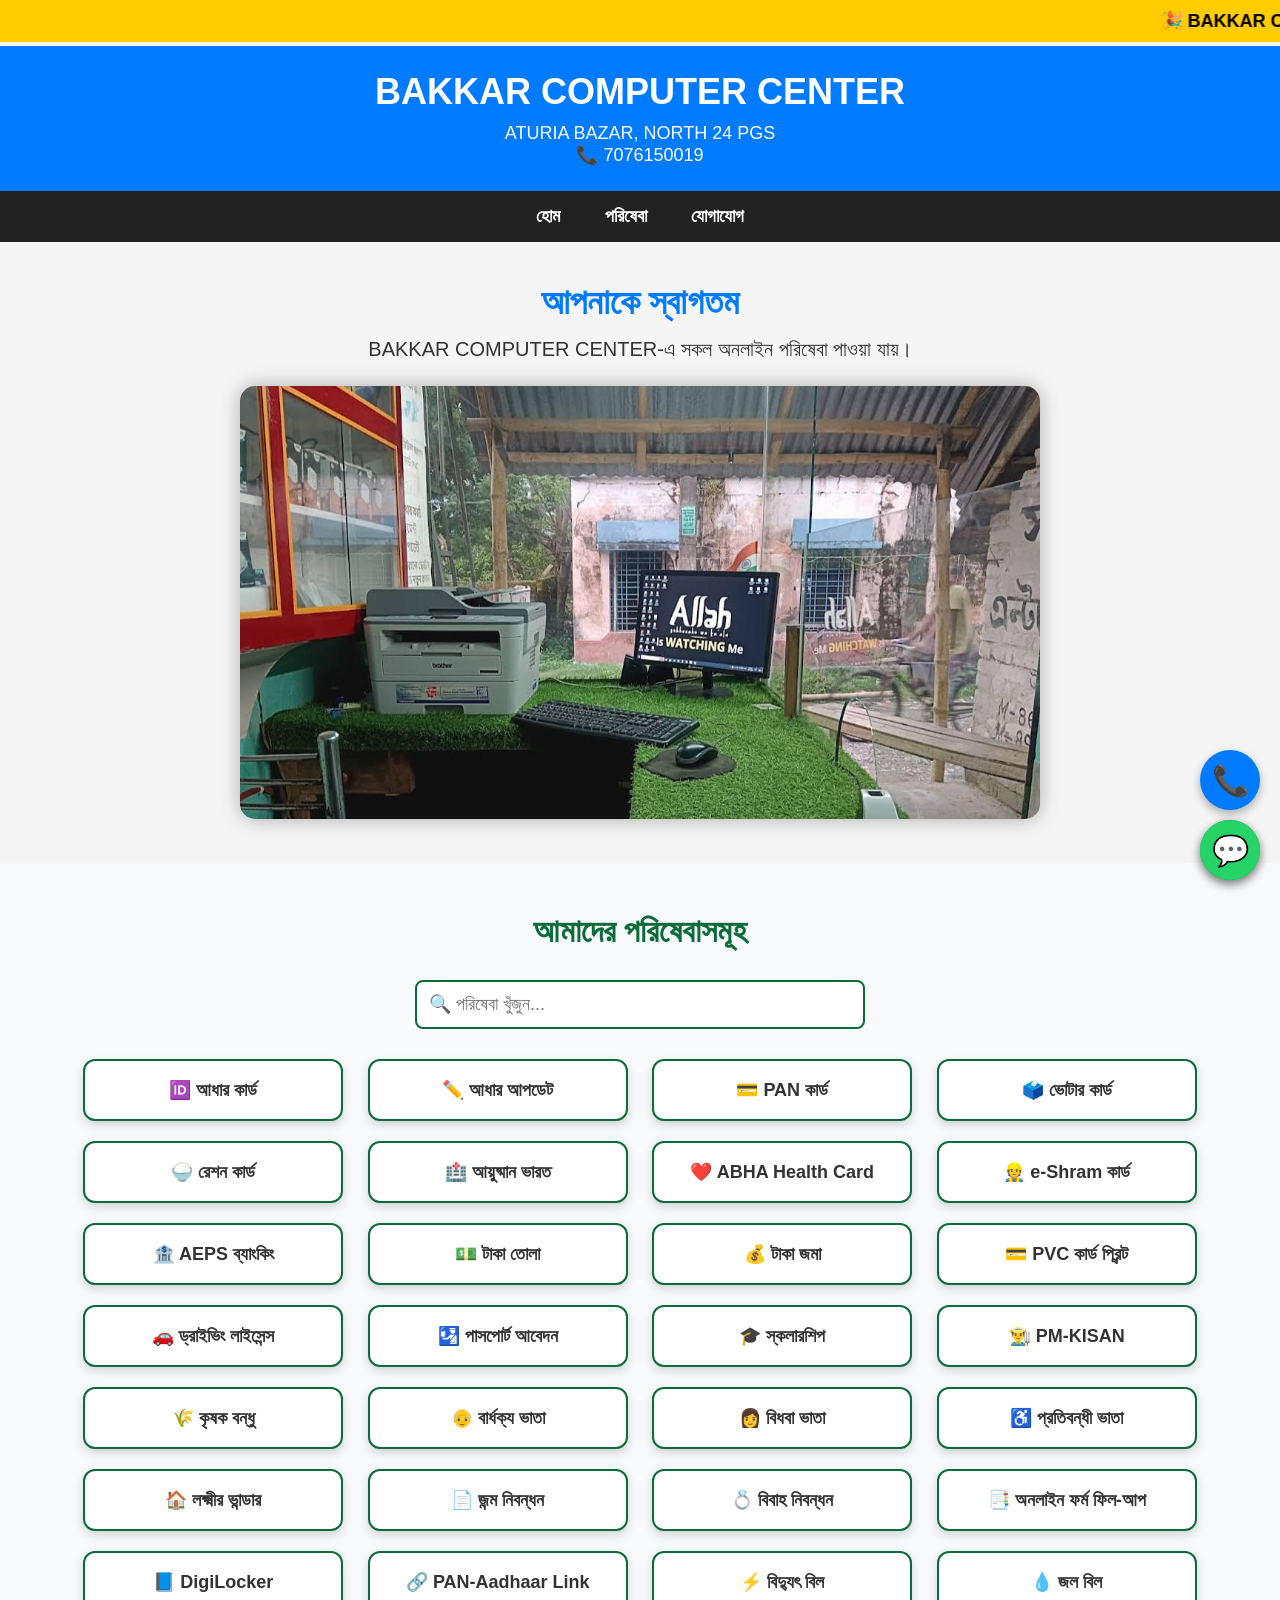
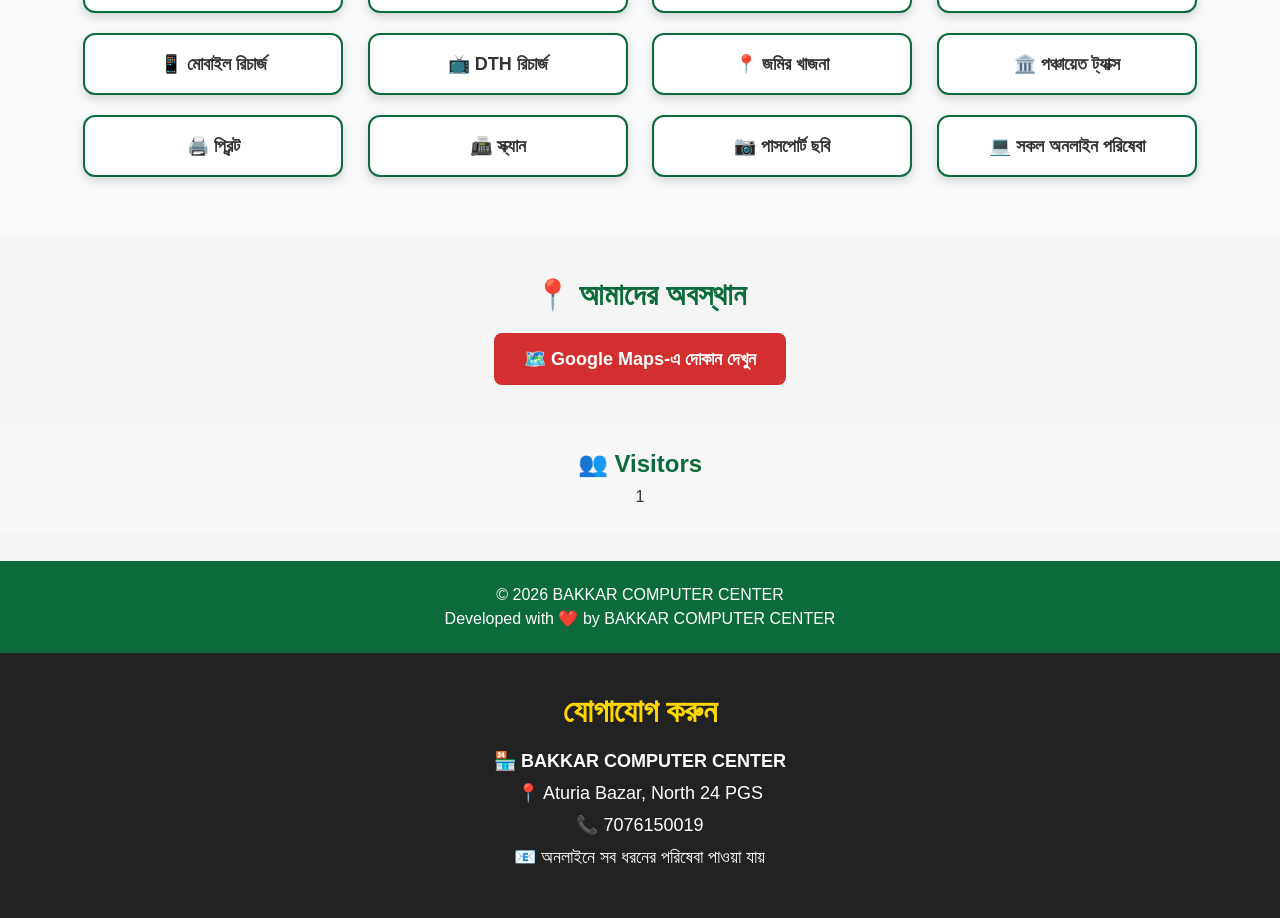
==== index.html @ ac57da2a "Update index.html" ====
<!DOCTYPE html>
<html lang="bn">
<head>
<meta charset="UTF-8">
<meta name="viewport" content="width=device-width, initial-scale=1.0">
<title>BAKKAR COMPUTER CENTER</title>
<link rel="stylesheet" href="style.css">
</head>

<body>
<marquee class="welcome">
🎉 BAKKAR COMPUTER CENTER-এ আপনাকে স্বাগতম | আধার | PAN | ভোটার | রেশন | আয়ুষ্মান | AEPS ব্যাংকিং | সব ধরনের অনলাইন পরিষেবা এখানে পাওয়া যায়
</marquee>
<header>
<h1>BAKKAR COMPUTER CENTER</h1>
<p>ATURIA BAZAR, NORTH 24 PGS</p>
<p>📞 7076150019</p>
</header>

<nav>
<a href="#">হোম</a>
<a href="#">পরিষেবা</a>
<a href="#">যোগাযোগ</a>
</nav>

<section class="hero">
<h2>আপনাকে স্বাগতম</h2>
<p>BAKKAR COMPUTER CENTER-এ সকল অনলাইন পরিষেবা পাওয়া যায়।</p>

<img src="shop.jpg.jpeg" alt="Shop">
</section>
<section class="services">
<h2>আমাদের পরিষেবাসমূহ</h2>
<input type="text" id="searchInput" placeholder="🔍 পরিষেবা খুঁজুন..." onkeyup="searchService()">
<div class="service-card">🆔 আধার কার্ড</div>
<div class="service-card">✏️ আধার আপডেট</div>
<div class="service-card">💳 PAN কার্ড</div>
<div class="service-card">🗳️ ভোটার কার্ড</div>
<div class="service-card">🍚 রেশন কার্ড</div>
<div class="service-card">🏥 আয়ুষ্মান ভারত</div>
<div class="service-card">❤️ ABHA Health Card</div>
<div class="service-card">👷 e-Shram কার্ড</div>
<div class="service-card">🏦 AEPS ব্যাংকিং</div>
<div class="service-card">💵 টাকা তোলা</div>
<div class="service-card">💰 টাকা জমা</div>
<div class="service-card">💳 PVC কার্ড প্রিন্ট</div>
<div class="service-card">🚗 ড্রাইভিং লাইসেন্স</div>
<div class="service-card">🛂 পাসপোর্ট আবেদন</div>
<div class="service-card">🎓 স্কলারশিপ</div>
<div class="service-card">👨‍🌾 PM-KISAN</div>
<div class="service-card">🌾 কৃষক বন্ধু</div>
<div class="service-card">👴 বার্ধক্য ভাতা</div>
<div class="service-card">👩 বিধবা ভাতা</div>
<div class="service-card">♿ প্রতিবন্ধী ভাতা</div>
<div class="service-card">🏠 লক্ষ্মীর ভান্ডার</div>
<div class="service-card">📄 জন্ম নিবন্ধন</div>
<div class="service-card">💍 বিবাহ নিবন্ধন</div>
<div class="service-card">📑 অনলাইন ফর্ম ফিল-আপ</div>
<div class="service-card">📘 DigiLocker</div>
<div class="service-card">🔗 PAN-Aadhaar Link</div>
<div class="service-card">⚡ বিদ্যুৎ বিল</div>
<div class="service-card">💧 জল বিল</div>
<div class="service-card">📱 মোবাইল রিচার্জ</div>
<div class="service-card">📺 DTH রিচার্জ</div>
<div class="service-card">📍 জমির খাজনা</div>
<div class="service-card">🏛️ পঞ্চায়েত ট্যাক্স</div>
<div class="service-card">🖨️ প্রিন্ট</div>
<div class="service-card">📠 স্ক্যান</div>
<div class="service-card">📷 পাসপোর্ট ছবি</div>
<div class="service-card">💻 সকল অনলাইন পরিষেবা</div>
</section>
  <a href="https://wa.me/917076150019"
class="whatsapp-btn"
target="_blank">
💬
</a>
  <a href="https://wa.me/917076150019"
class="whatsapp-btn"
target="_blank">
💬
    <a href="tel:+917076150019" class="call-btn">
📞
</a>
</a>
  <section class="map-section">
  <h2>📍 আমাদের অবস্থান</h2>

  <a href="https://maps.app.goo.gl/MVkeFo42bdwLa6j6A"
     target="_blank"
     class="map-btn">
     🗺️ Google Maps-এ দোকান দেখুন
  </a>
</section>
  <section class="counter">
    <h2>👥 Visitors</h2>
    <p id="visitCount">Loading...</p>
</section>
  <footer>
    <p>© 2026 BAKKAR COMPUTER CENTER</p>
    <p>Developed with ❤️ by BAKKAR COMPUTER CENTER</p>
</footer>
  <script>
let count = localStorage.getItem("visitCount");
count = count ? parseInt(count) + 1 : 1;
localStorage.setItem("visitCount", count);
document.getElementById("visitCount").innerText = count;
</script>
 <script>
function searchService() {
  let input = document.getElementById("searchInput").value.toLowerCase();
  let cards = document.getElementsByClassName("service-card");

  for (let i = 0; i < cards.length; i++) {
    let text = cards[i].innerText.toLowerCase();
    cards[i].style.display = text.includes(input) ? "block" : "none";
  }
}
</script>
  <button onclick="topFunction()" id="topBtn" title="Go to top">⬆️</button>

<script>
let topButton = document.getElementById("topBtn");

window.onscroll = function () {
  if (document.body.scrollTop > 200 || document.documentElement.scrollTop > 200) {
    topButton.style.display = "block";
  } else {
    topButton.style.display = "none";
  }
};

function topFunction() {
  window.scrollTo({
    top: 0,
    behavior: "smooth"
  });
}
</script>
</body>
  <section class="contact">
    <h2>যোগাযোগ করুন</h2>
    <p><strong>🏪 BAKKAR COMPUTER CENTER</strong></p>
    <p>📍 Aturia Bazar, North 24 PGS</p>
    <p>📞 7076150019</p>
    <p>📧 অনলাইনে সব ধরনের পরিষেবা পাওয়া যায়</p>
</section>
</html>
---- style.css ----
*{
margin:0;
padding:0;
box-sizing:border-box;
font-family:Arial,sans-serif;
}

body{
background:#f5f5f5;
color:#333;
}

header{
background:#007bff;
color:white;
text-align:center;
padding:25px;
}

header h1{
font-size:36px;
margin-bottom:10px;
}

header p{
font-size:18px;
}

nav{
background:#222;
text-align:center;
padding:15px;
}

nav a{
color:white;
text-decoration:none;
margin:0 20px;
font-size:18px;
font-weight:bold;
}

nav a:hover{
color:yellow;
}

.hero{
text-align:center;
padding:40px;
}

.hero h2{
font-size:35px;
color:#007bff;
margin-bottom:15px;
}

.hero p{
font-size:20px;
margin-bottom:25px;
}

.hero img{
width:90%;
max-width:800px;
border-radius:15px;
box-shadow:0 0 20px rgba(0,0,0,.3);
}
.services{
padding:50px 20px;
background:#f8f9fa;
text-align:center;
}

.services h2{
font-size:32px;
color:#0b6b3a;
margin-bottom:30px;
}

.service-card{
display:inline-block;
width:260px;
margin:10px;
padding:20px;
background:white;
border-radius:12px;
box-shadow:0 4px 10px rgba(0,0,0,0.15);
font-size:20px;
font-weight:bold;
transition:0.3s;
cursor:pointer;
}

.service-card:hover{
background:#0b6b3a;
color:white;
transform:translateY(-5px);
}
.whatsapp-btn{
position:fixed;
bottom:20px;
right:20px;
width:60px;
height:60px;
background:#25D366;
color:white;
border-radius:50%;
display:flex;
align-items:center;
justify-content:center;
font-size:30px;
text-decoration:none;
box-shadow:0 4px 10px rgba(0,0,0,.3);
z-index:999;
}
.call-btn{
position:fixed;
bottom:90px;
right:20px;
width:60px;
height:60px;
background:#007bff;
color:white;
border-radius:50%;
display:flex;
align-items:center;
justify-content:center;
font-size:30px;
text-decoration:none;
box-shadow:0 4px 10px rgba(0,0,0,.3);
z-index:999;
}

.call-btn:hover{
transform:scale(1.1);
}
.map-section{
text-align:center;
padding:40px 20px;
background:#f5f5f5;
}

.map-section h2{
margin-bottom:20px;
font-size:30px;
color:#0b6b3a;
}

.map-btn{
display:inline-block;
padding:15px 30px;
background:#d32f2f;
color:#fff;
text-decoration:none;
border-radius:8px;
font-size:18px;
font-weight:bold;
}

.map-btn:hover{
background:#b71c1c;
}
.contact{
background:#222;
color:#fff;
text-align:center;
padding:40px 20px;
}

.contact h2{
font-size:32px;
margin-bottom:20px;
color:#FFD700;
}

.contact p{
font-size:18px;
margin:10px 0;
}
footer{
background:#0b6b3a;
color:white;
text-align:center;
padding:20px;
margin-top:30px;
}

footer p{
margin:5px 0;
font-size:16px;
}
.welcome{
background:#ffcc00;
color:#000;
padding:10px;
font-size:18px;
font-weight:bold;
}
.counter{
text-align:center;
padding:25px;
background:#f8f8f8;
}
#services{
padding:40px 20px;
}

#services{
display:grid;
grid-template-columns:repeat(auto-fit,minmax(220px,1fr));
gap:15px;
}

.service-card{
background:#ffffff;
padding:18px;
border-radius:12px;
text-align:center;
font-size:18px;
font-weight:bold;
border:2px solid #0b6b3a;
transition:0.3s;
cursor:pointer;
}

.service-card:hover{
background:#0b6b3a;
color:#ffffff;
transform:translateY(-5px);
box-shadow:0 8px 15px rgba(0,0,0,.2);
}
.counter h2{
color:#0b6b3a;
margin-bottom:10px;
}
#searchInput{
width:100%;
max-width:450px;
padding:12px;
margin:20px auto;
display:block;
border:2px solid #0b6b3a;
border-radius:8px;
font-size:18px;
}
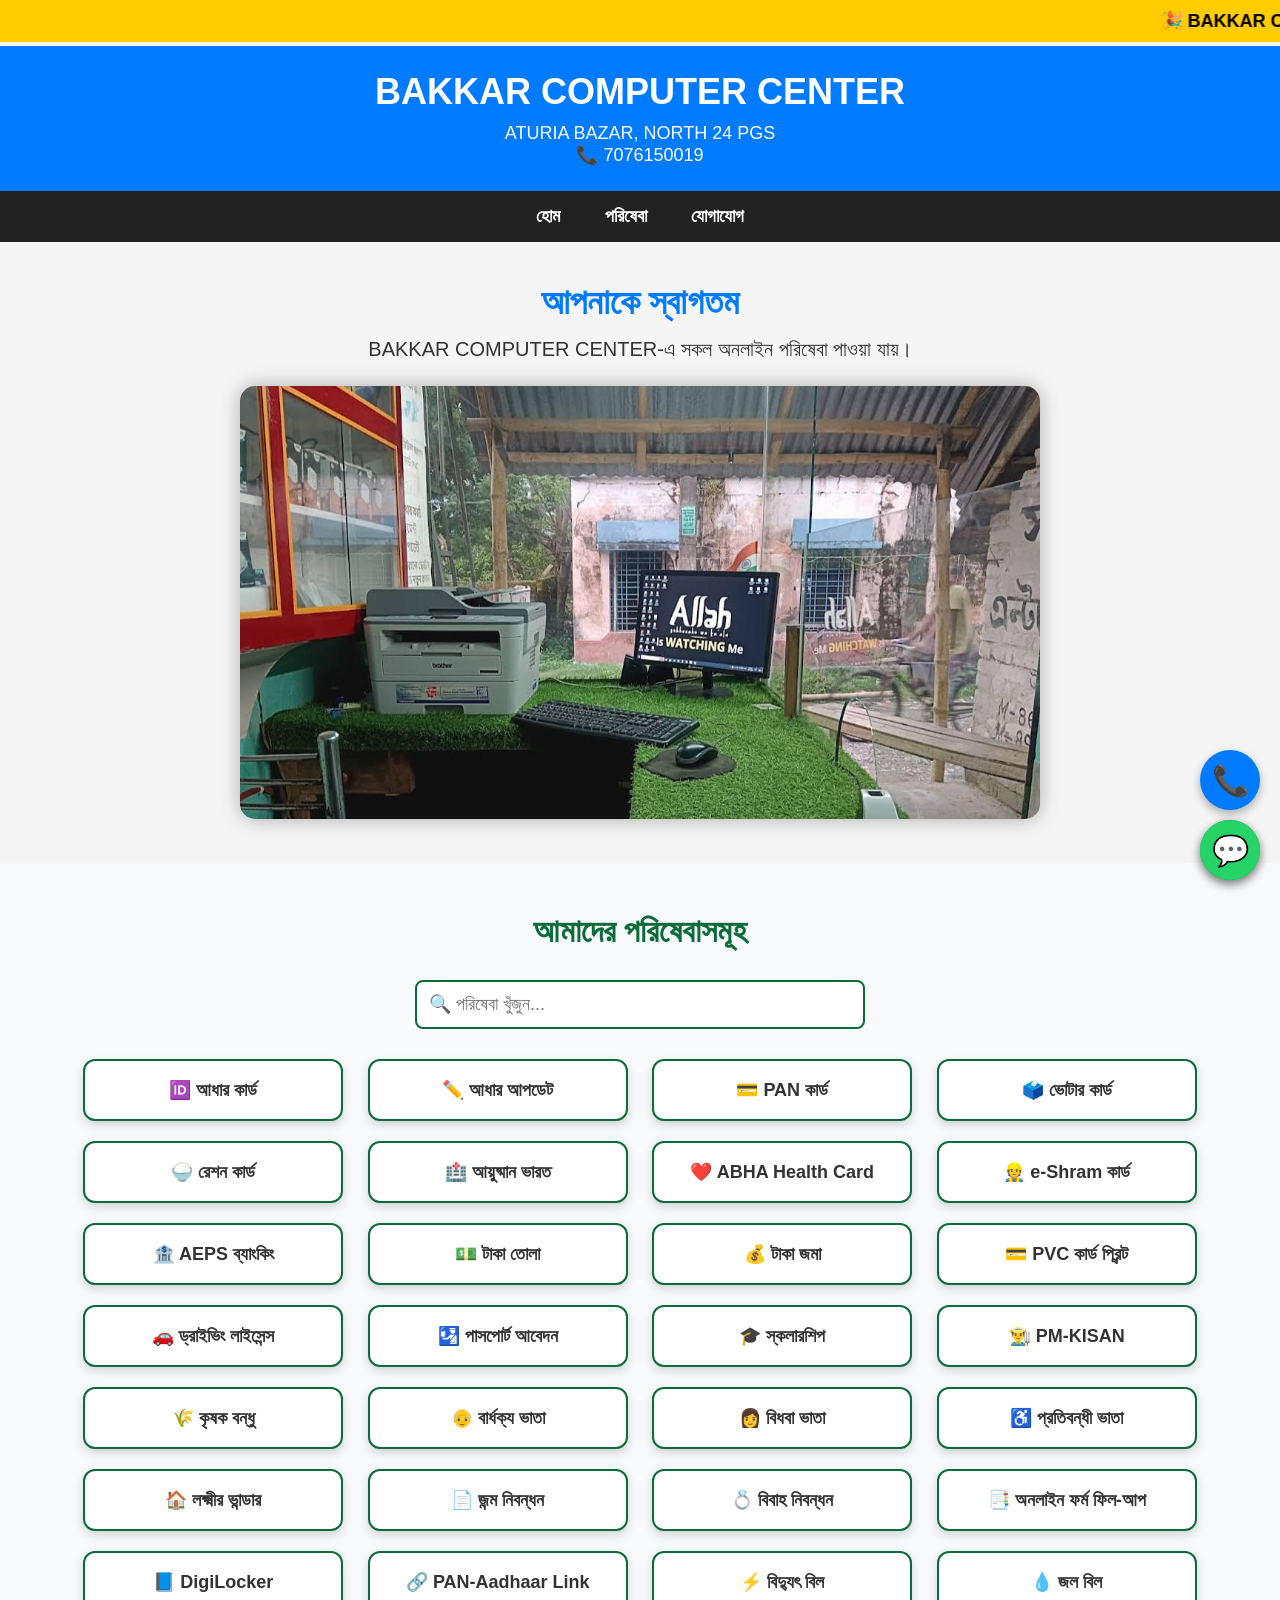
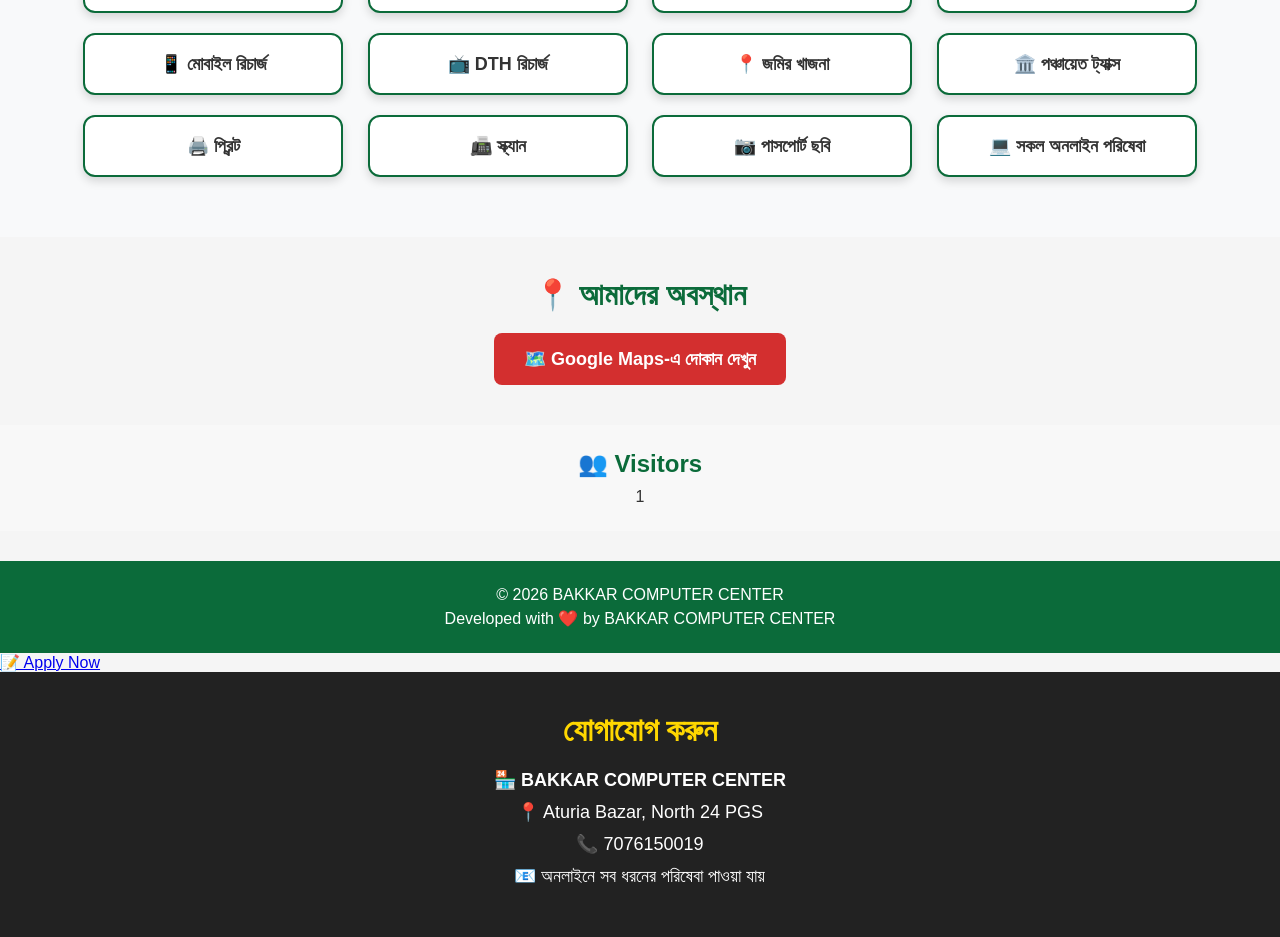
==== commit c20fb0de: "Update index.html" ====
--- a/index.html
+++ b/index.html
@@ -136,6 +136,11 @@
   });
 }
 </script>
+  <a href="https://wa.me/917076150019?text=নমস্কার,%20আমি%20BAKKAR%20COMPUTER%20CENTER%20এর%20একটি%20পরিষেবা%20নিতে%20চাই।"
+class="apply-btn"
+target="_blank">
+📝 Apply Now
+</a>
 </body>
   <section class="contact">
     <h2>যোগাযোগ করুন</h2>
--- a/style.css
+++ b/style.css
@@ -244,3 +244,22 @@
 border-radius:8px;
 font-size:18px;
 }
+#topBtn{
+display:none;
+position:fixed;
+bottom:20px;
+left:20px;
+z-index:999;
+background:#0b6b3a;
+color:#fff;
+border:none;
+padding:15px;
+border-radius:50%;
+font-size:20px;
+cursor:pointer;
+box-shadow:0 4px 10px rgba(0,0,0,.3);
+}
+
+#topBtn:hover{
+background:#084d2b;
+}
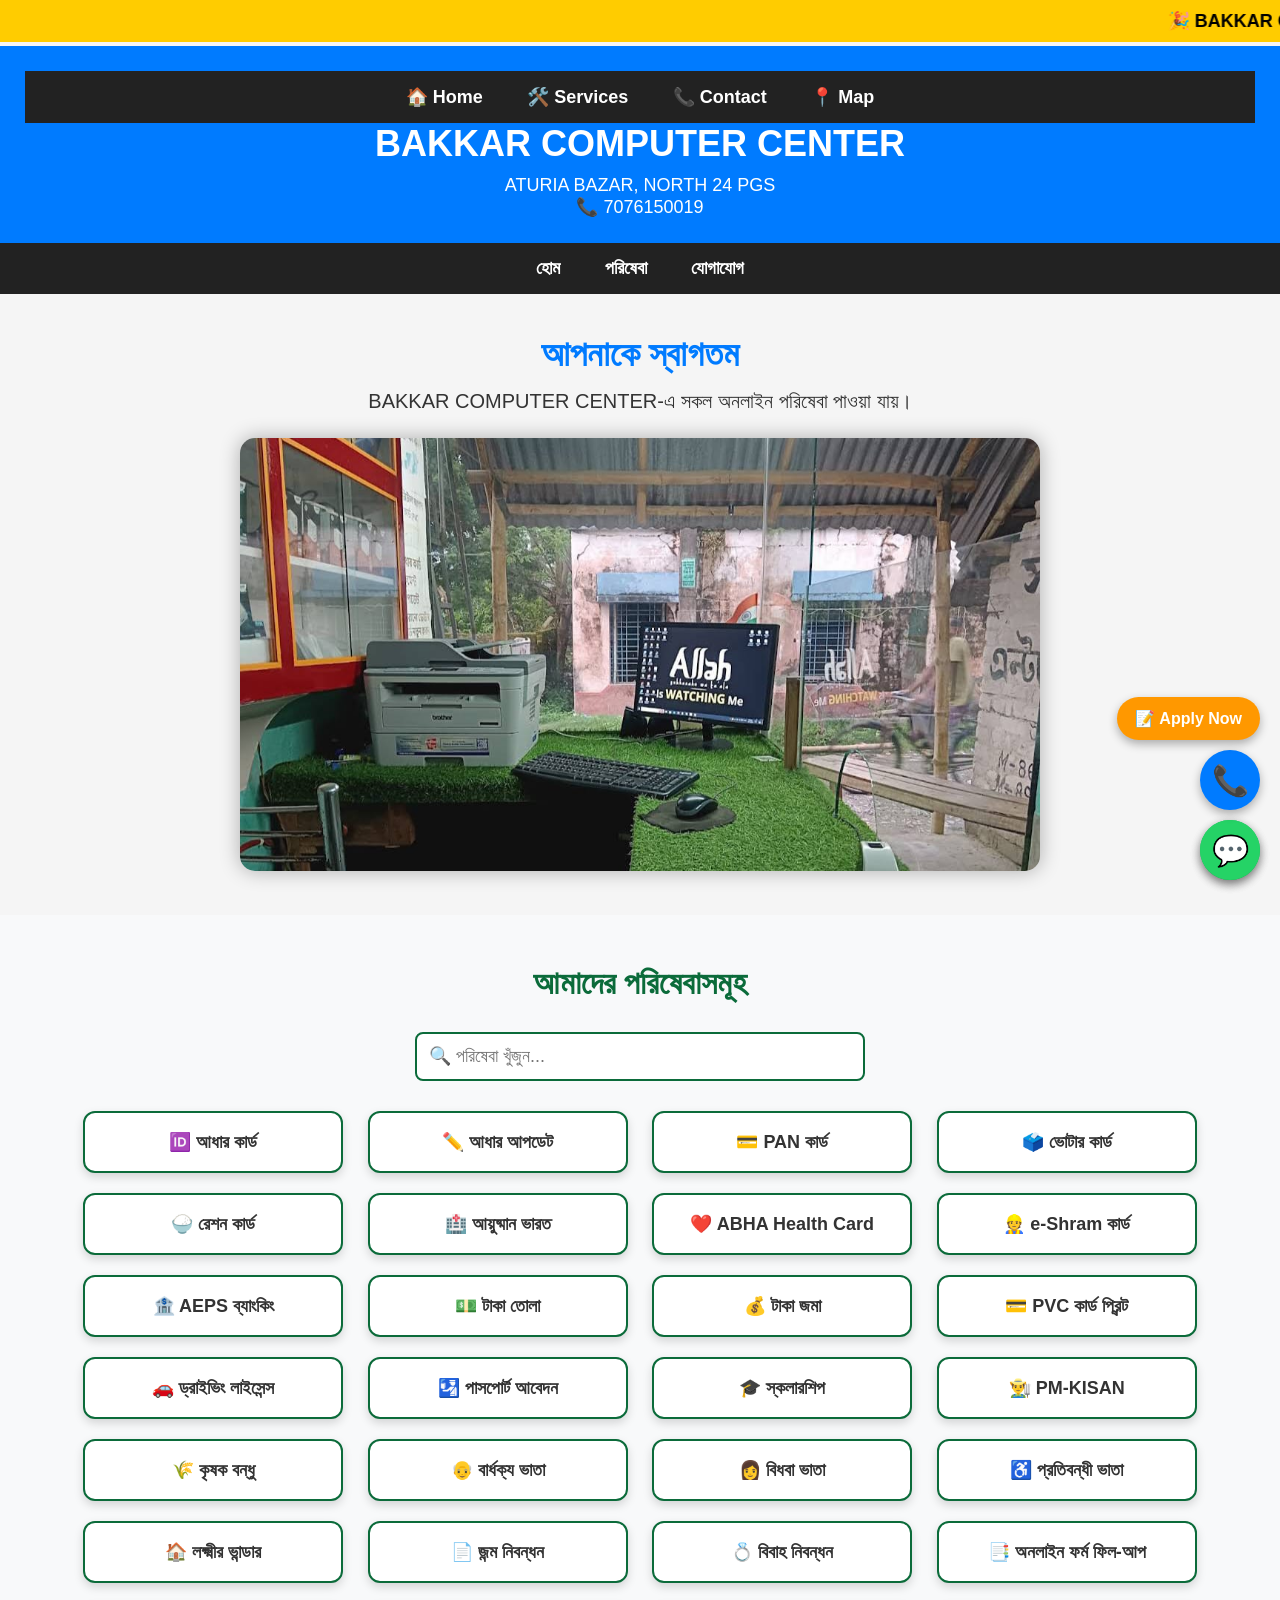
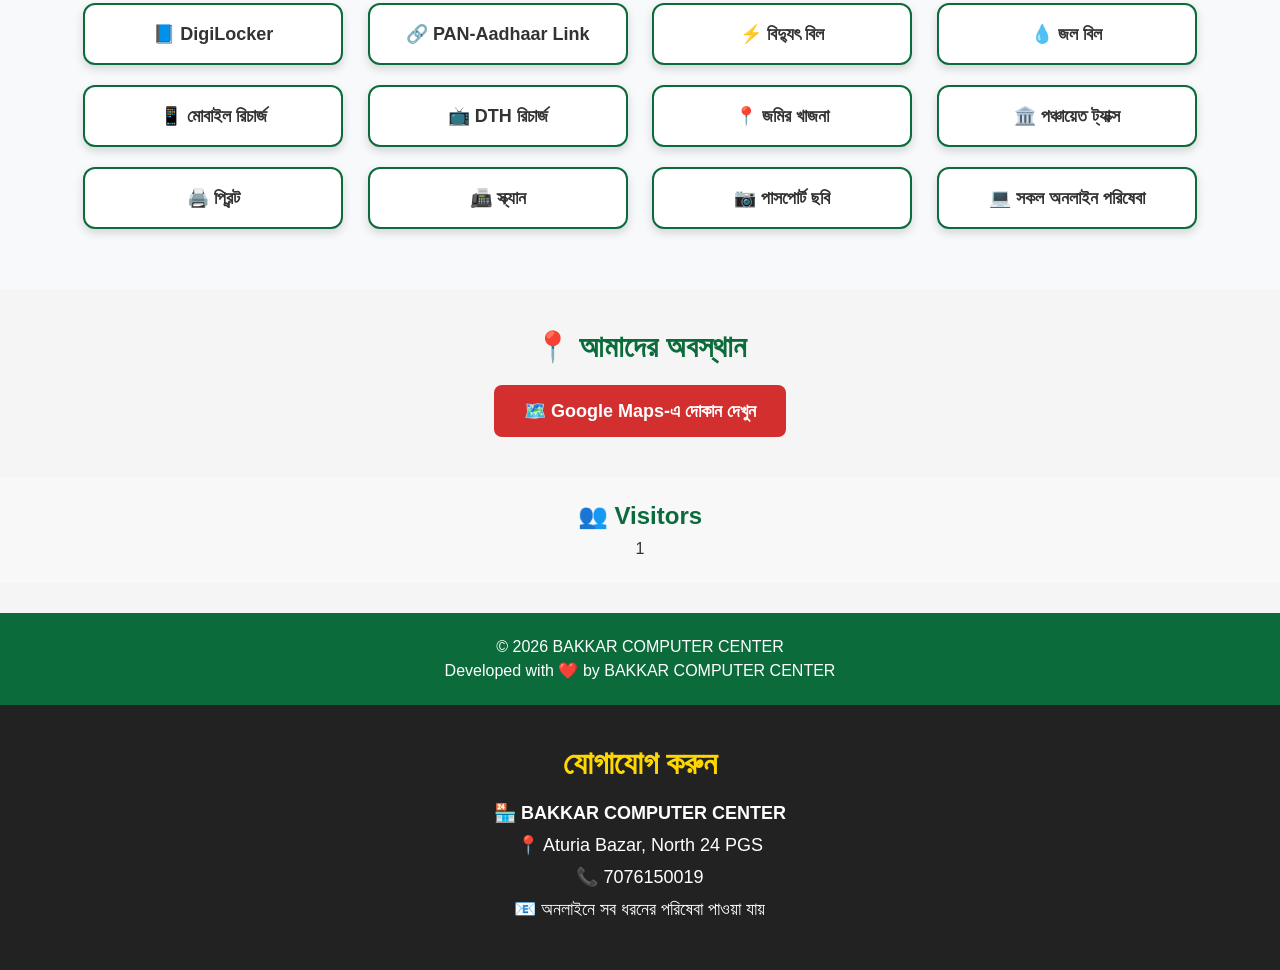
==== commit d8c36fc8: "Update index.html" ====
--- a/index.html
+++ b/index.html
@@ -12,6 +12,12 @@
 🎉 BAKKAR COMPUTER CENTER-এ আপনাকে স্বাগতম | আধার | PAN | ভোটার | রেশন | আয়ুষ্মান | AEPS ব্যাংকিং | সব ধরনের অনলাইন পরিষেবা এখানে পাওয়া যায়
 </marquee>
 <header>
+  <nav>
+  <a href="#">🏠 Home</a>
+  <a href="#services">🛠️ Services</a>
+  <a href="#contact">📞 Contact</a>
+  <a href="#map">📍 Map</a>
+</nav>
 <h1>BAKKAR COMPUTER CENTER</h1>
 <p>ATURIA BAZAR, NORTH 24 PGS</p>
 <p>📞 7076150019</p>
--- a/style.css
+++ b/style.css
@@ -263,3 +263,22 @@
 #topBtn:hover{
 background:#084d2b;
 }
+.apply-btn{
+position:fixed;
+bottom:160px;
+right:20px;
+background:#ff9800;
+color:#fff;
+padding:12px 18px;
+border-radius:30px;
+text-decoration:none;
+font-weight:bold;
+box-shadow:0 4px 10px rgba(0,0,0,.3);
+z-index:999;
+transition:.3s;
+}
+
+.apply-btn:hover{
+background:#e68900;
+transform:scale(1.05);
+}
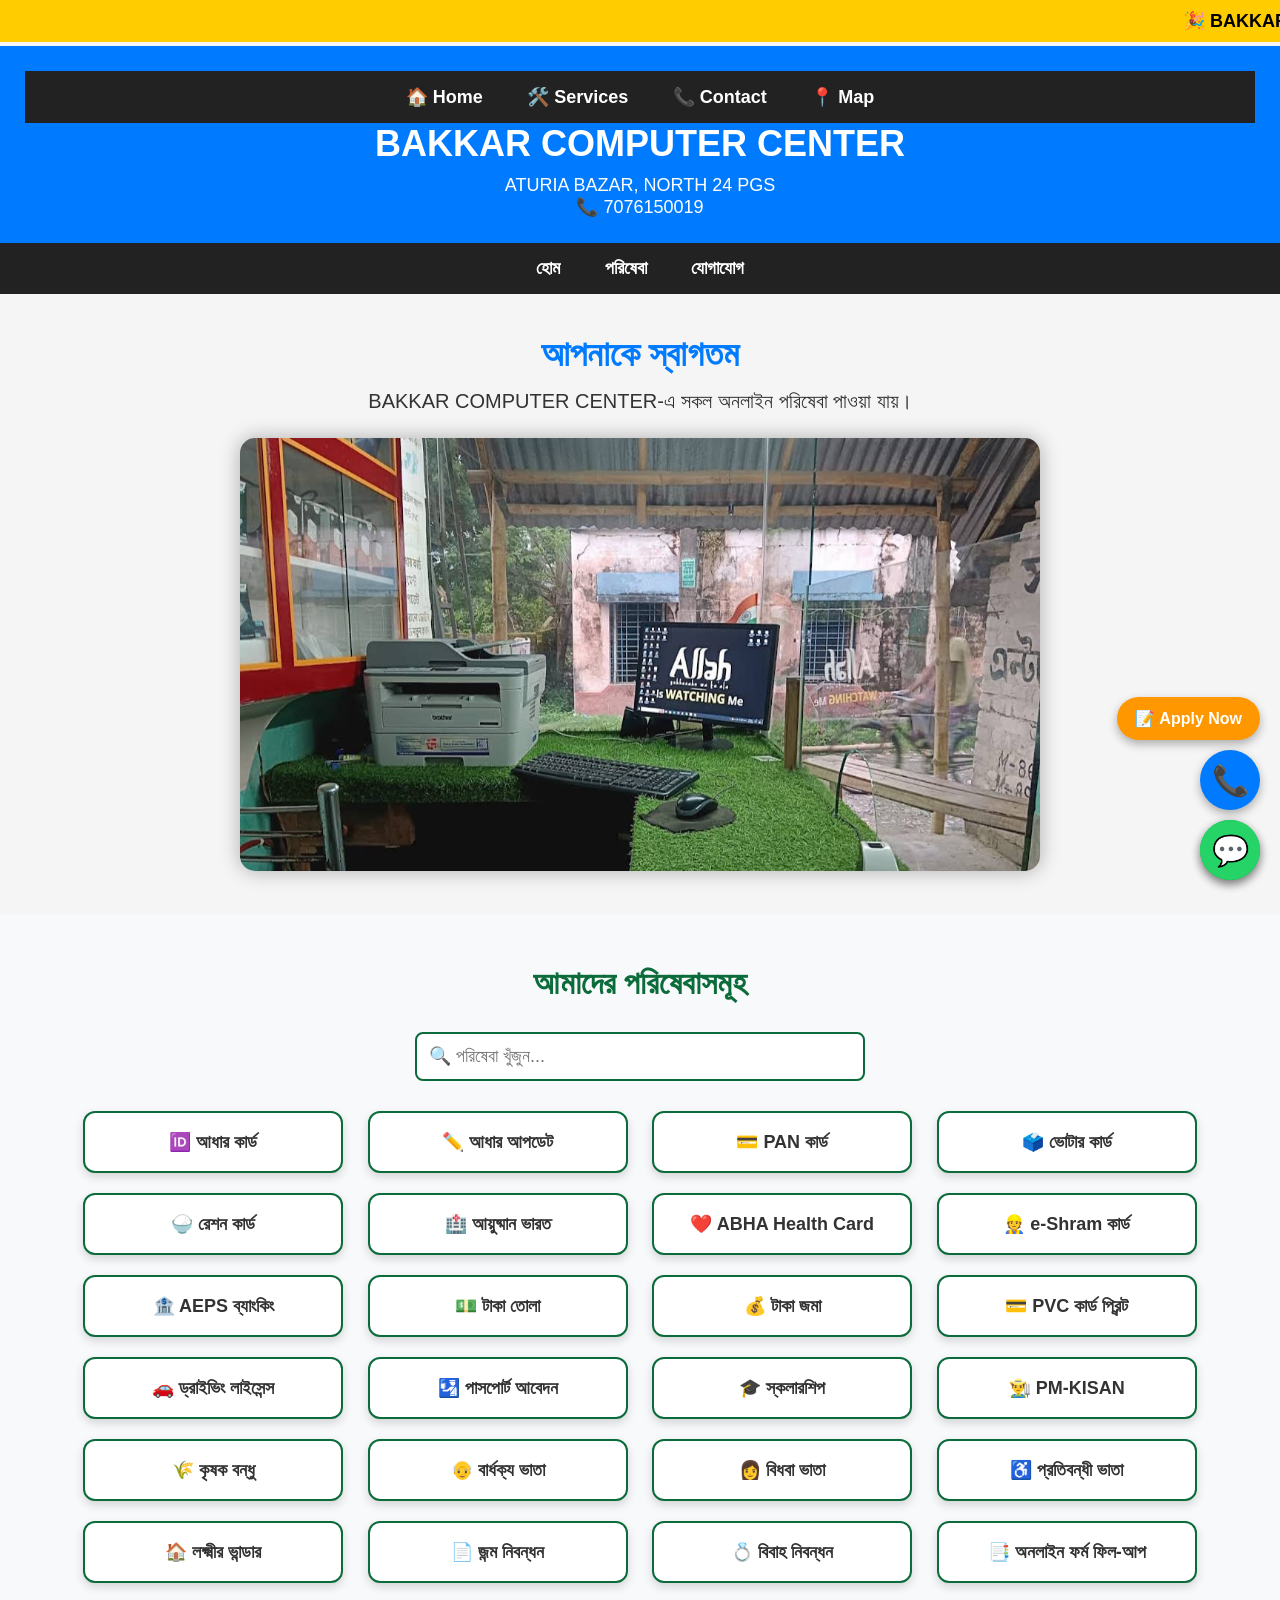
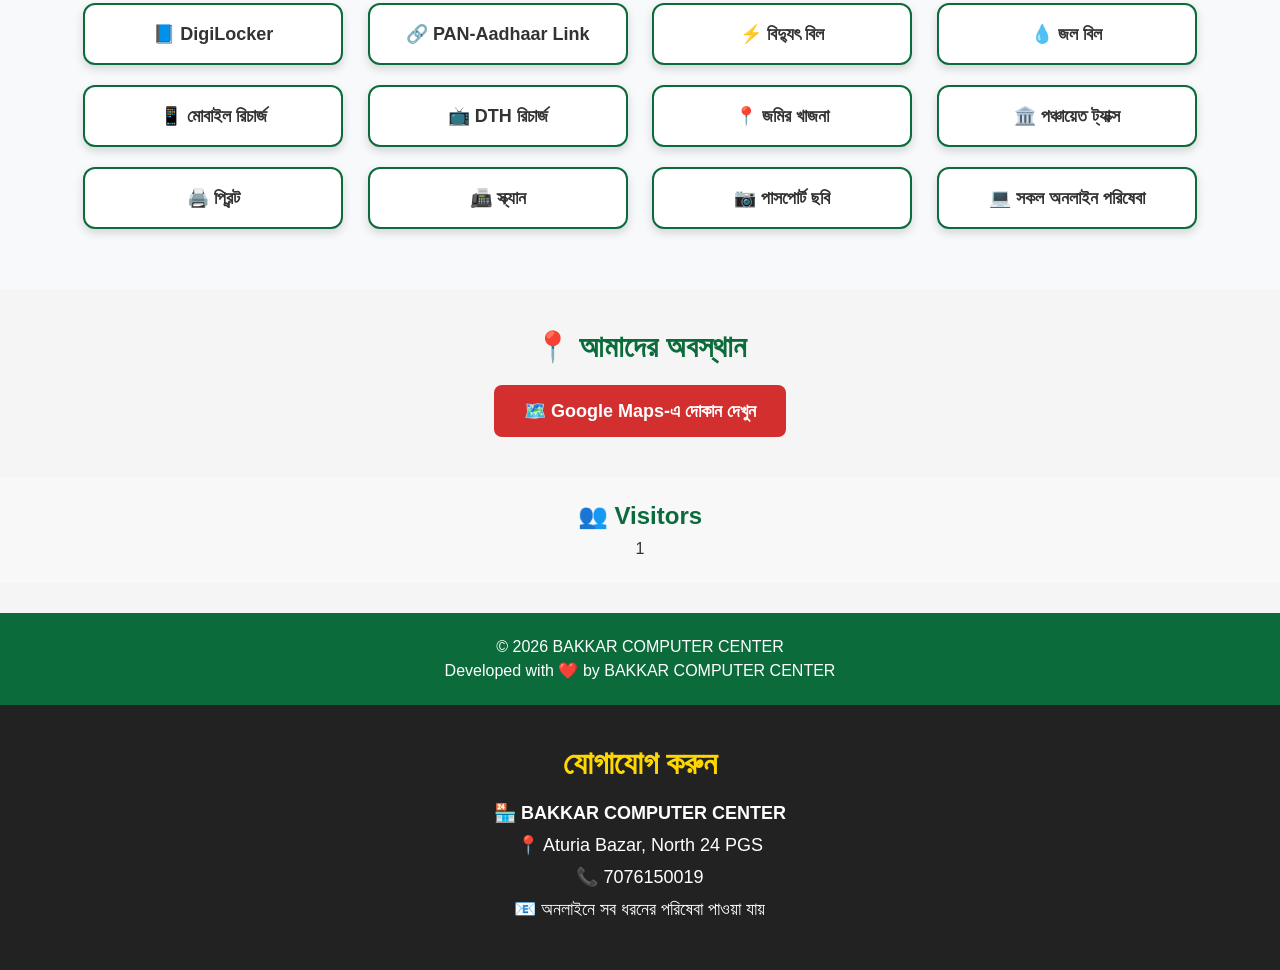
==== commit 6455e7a9: "Update index.html" ====
--- a/index.html
+++ b/index.html
@@ -88,7 +88,7 @@
 📞
 </a>
 </a>
-  <section class="map-section">
+  <section class="map-section" id="map">
   <h2>📍 আমাদের অবস্থান</h2>
 
   <a href="https://maps.app.goo.gl/MVkeFo42bdwLa6j6A"
@@ -148,7 +148,7 @@
 📝 Apply Now
 </a>
 </body>
-  <section class="contact">
+  <section class="contact" id="contact">
     <h2>যোগাযোগ করুন</h2>
     <p><strong>🏪 BAKKAR COMPUTER CENTER</strong></p>
     <p>📍 Aturia Bazar, North 24 PGS</p>
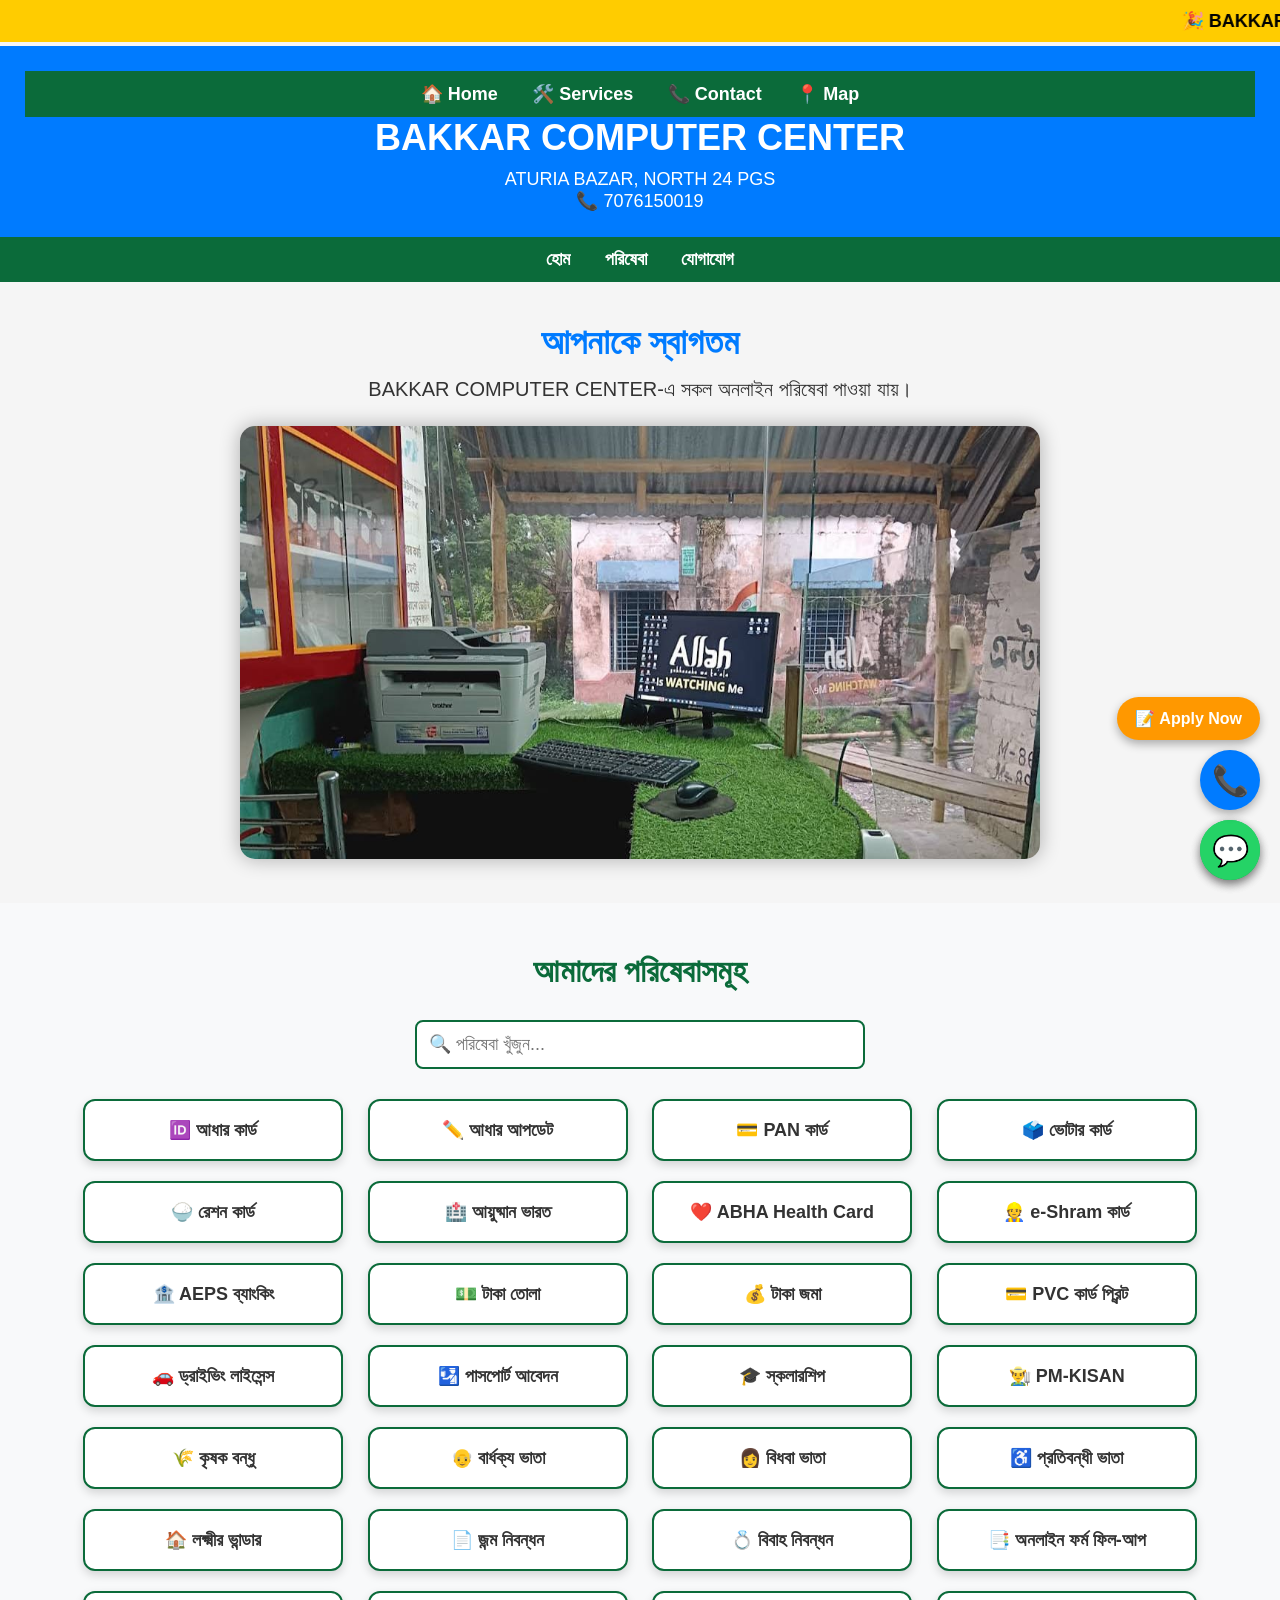
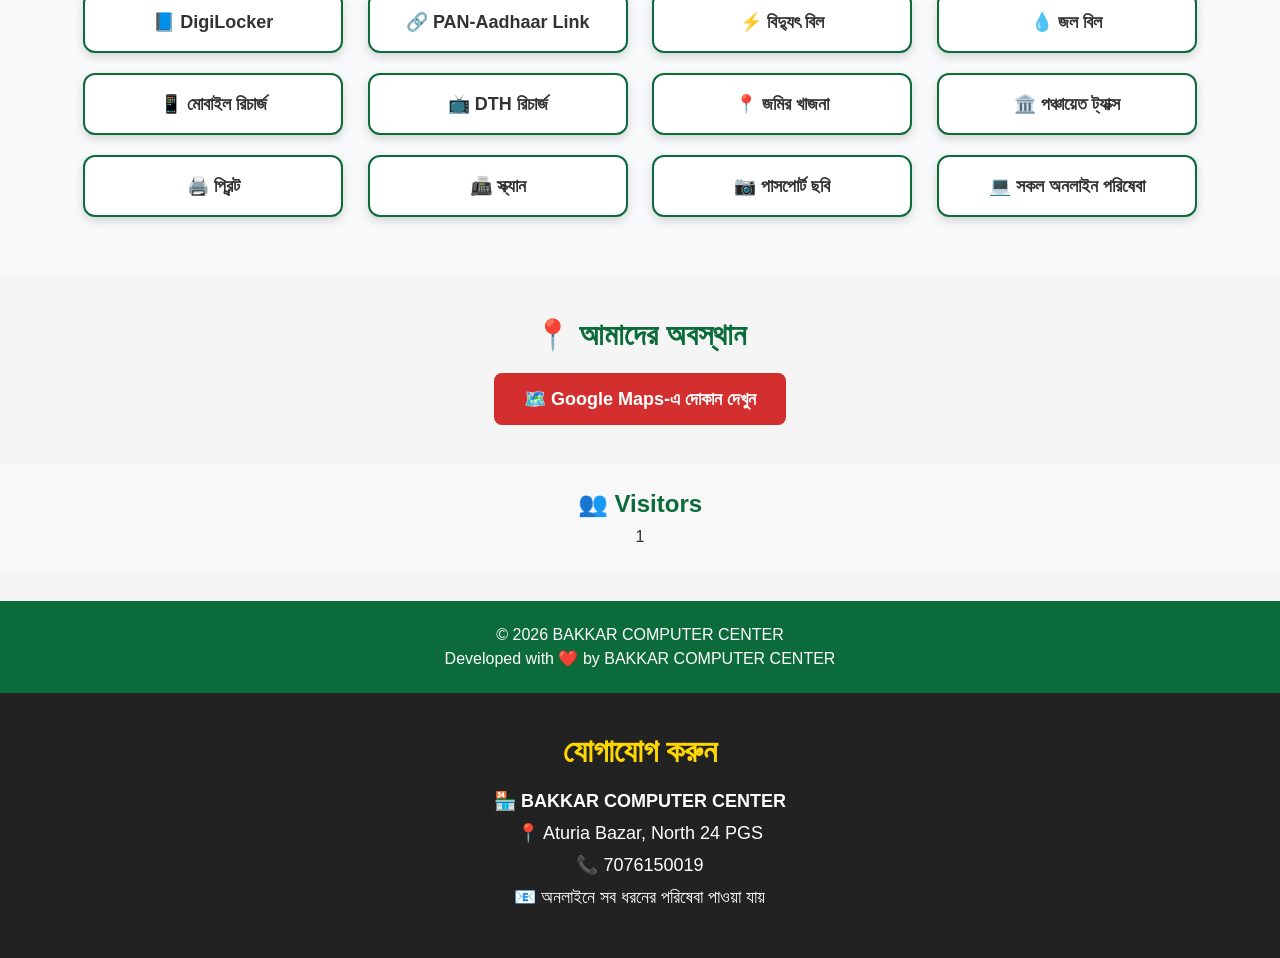
==== commit c54f94d3: "Update index.html" ====
--- a/index.html
+++ b/index.html
@@ -11,9 +11,9 @@
 <marquee class="welcome">
 🎉 BAKKAR COMPUTER CENTER-এ আপনাকে স্বাগতম | আধার | PAN | ভোটার | রেশন | আয়ুষ্মান | AEPS ব্যাংকিং | সব ধরনের অনলাইন পরিষেবা এখানে পাওয়া যায়
 </marquee>
-<header>
+<header id="home">
   <nav>
-  <a href="#">🏠 Home</a>
+  <a href="#home">🏠 Home</a>
   <a href="#services">🛠️ Services</a>
   <a href="#contact">📞 Contact</a>
   <a href="#map">📍 Map</a>
--- a/style.css
+++ b/style.css
@@ -282,3 +282,23 @@
 background:#e68900;
 transform:scale(1.05);
 }
+nav{
+background:#0b6b3a;
+padding:12px;
+text-align:center;
+position:sticky;
+top:0;
+z-index:1000;
+}
+
+nav a{
+color:#fff;
+text-decoration:none;
+margin:0 15px;
+font-size:18px;
+font-weight:bold;
+}
+
+nav a:hover{
+color:#ffcc00;
+}
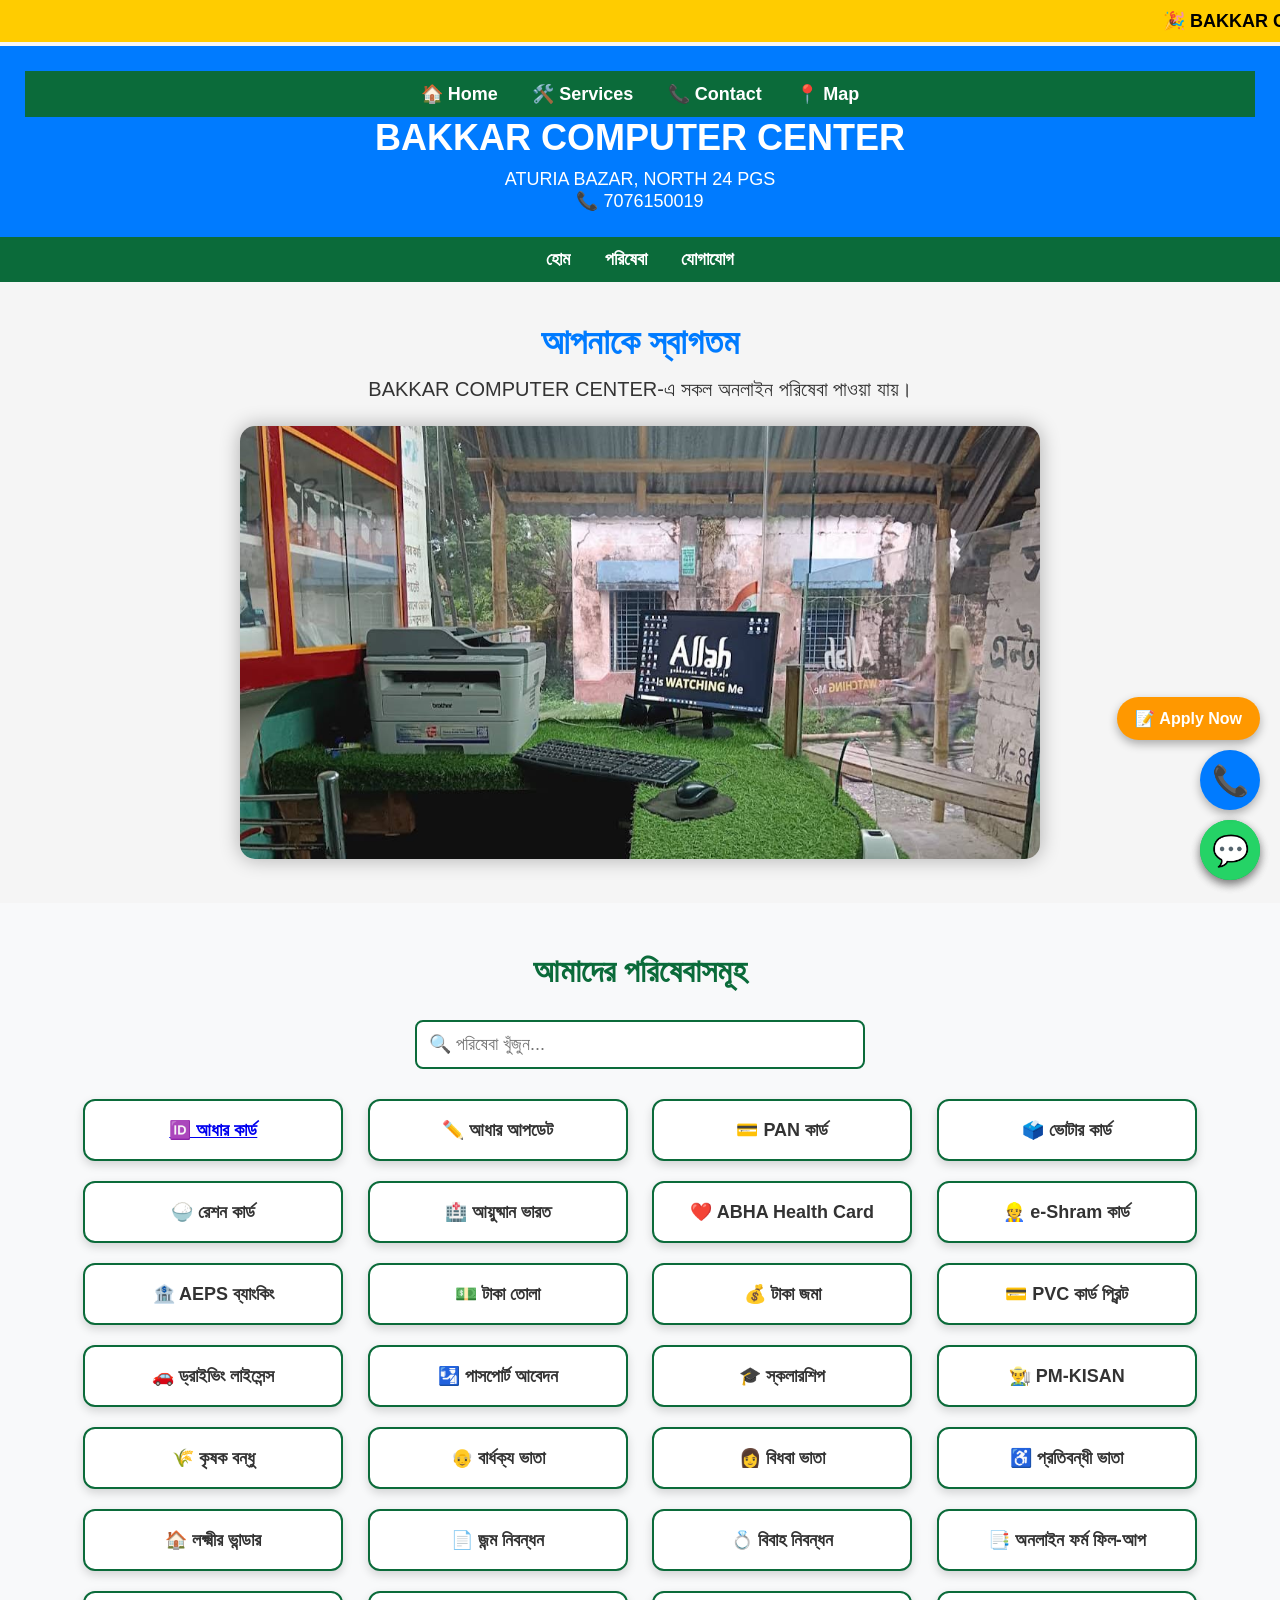
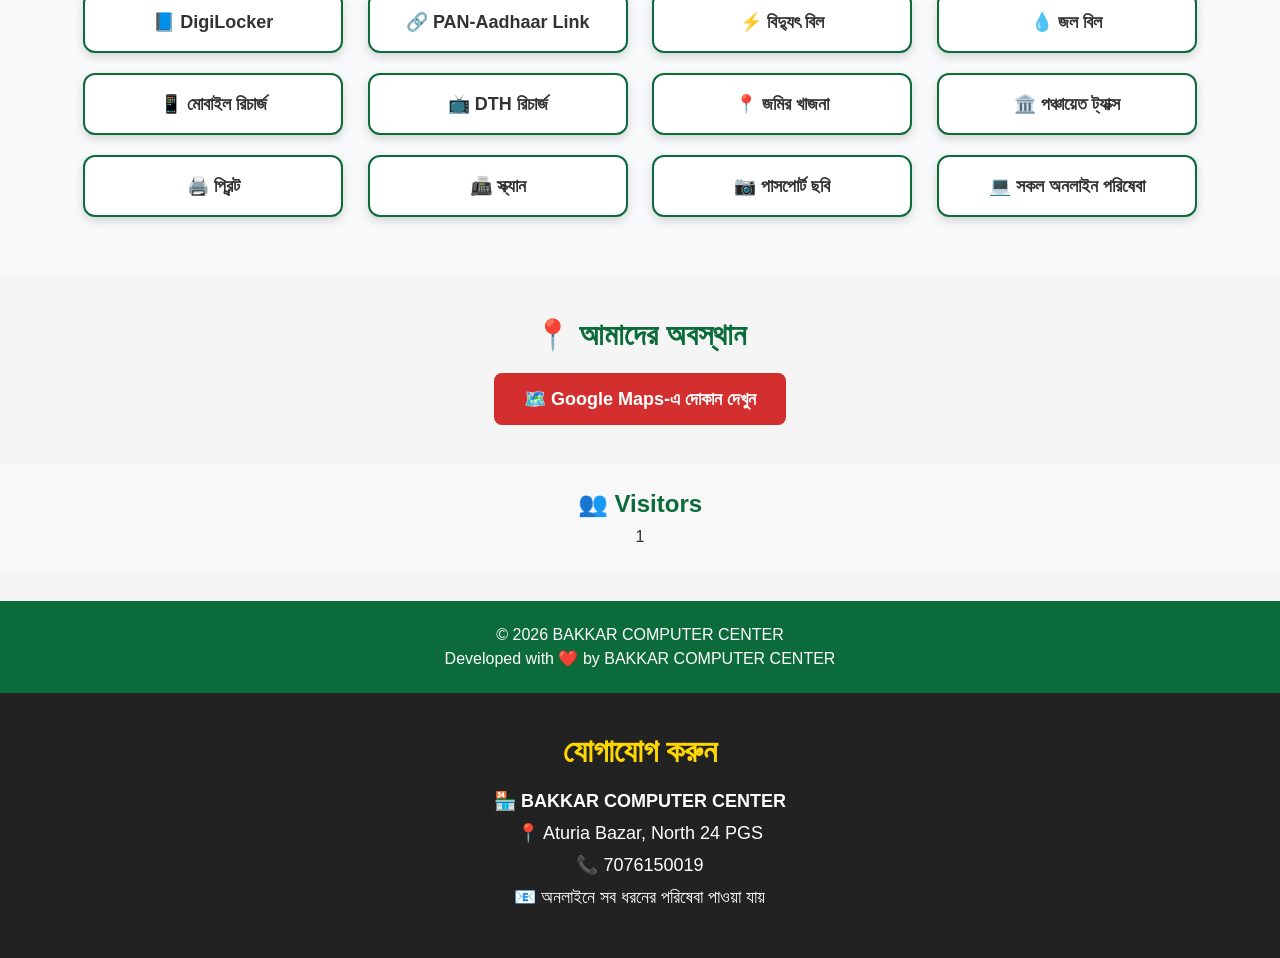
==== commit f951b657: "Update index.html" ====
--- a/index.html
+++ b/index.html
@@ -38,7 +38,9 @@
 <section class="services">
 <h2>আমাদের পরিষেবাসমূহ</h2>
 <input type="text" id="searchInput" placeholder="🔍 পরিষেবা খুঁজুন..." onkeyup="searchService()">
-<div class="service-card">🆔 আধার কার্ড</div>
+<a href="aadhaar.html" class="service-card">
+🆔 আধার কার্ড
+</a>
 <div class="service-card">✏️ আধার আপডেট</div>
 <div class="service-card">💳 PAN কার্ড</div>
 <div class="service-card">🗳️ ভোটার কার্ড</div>
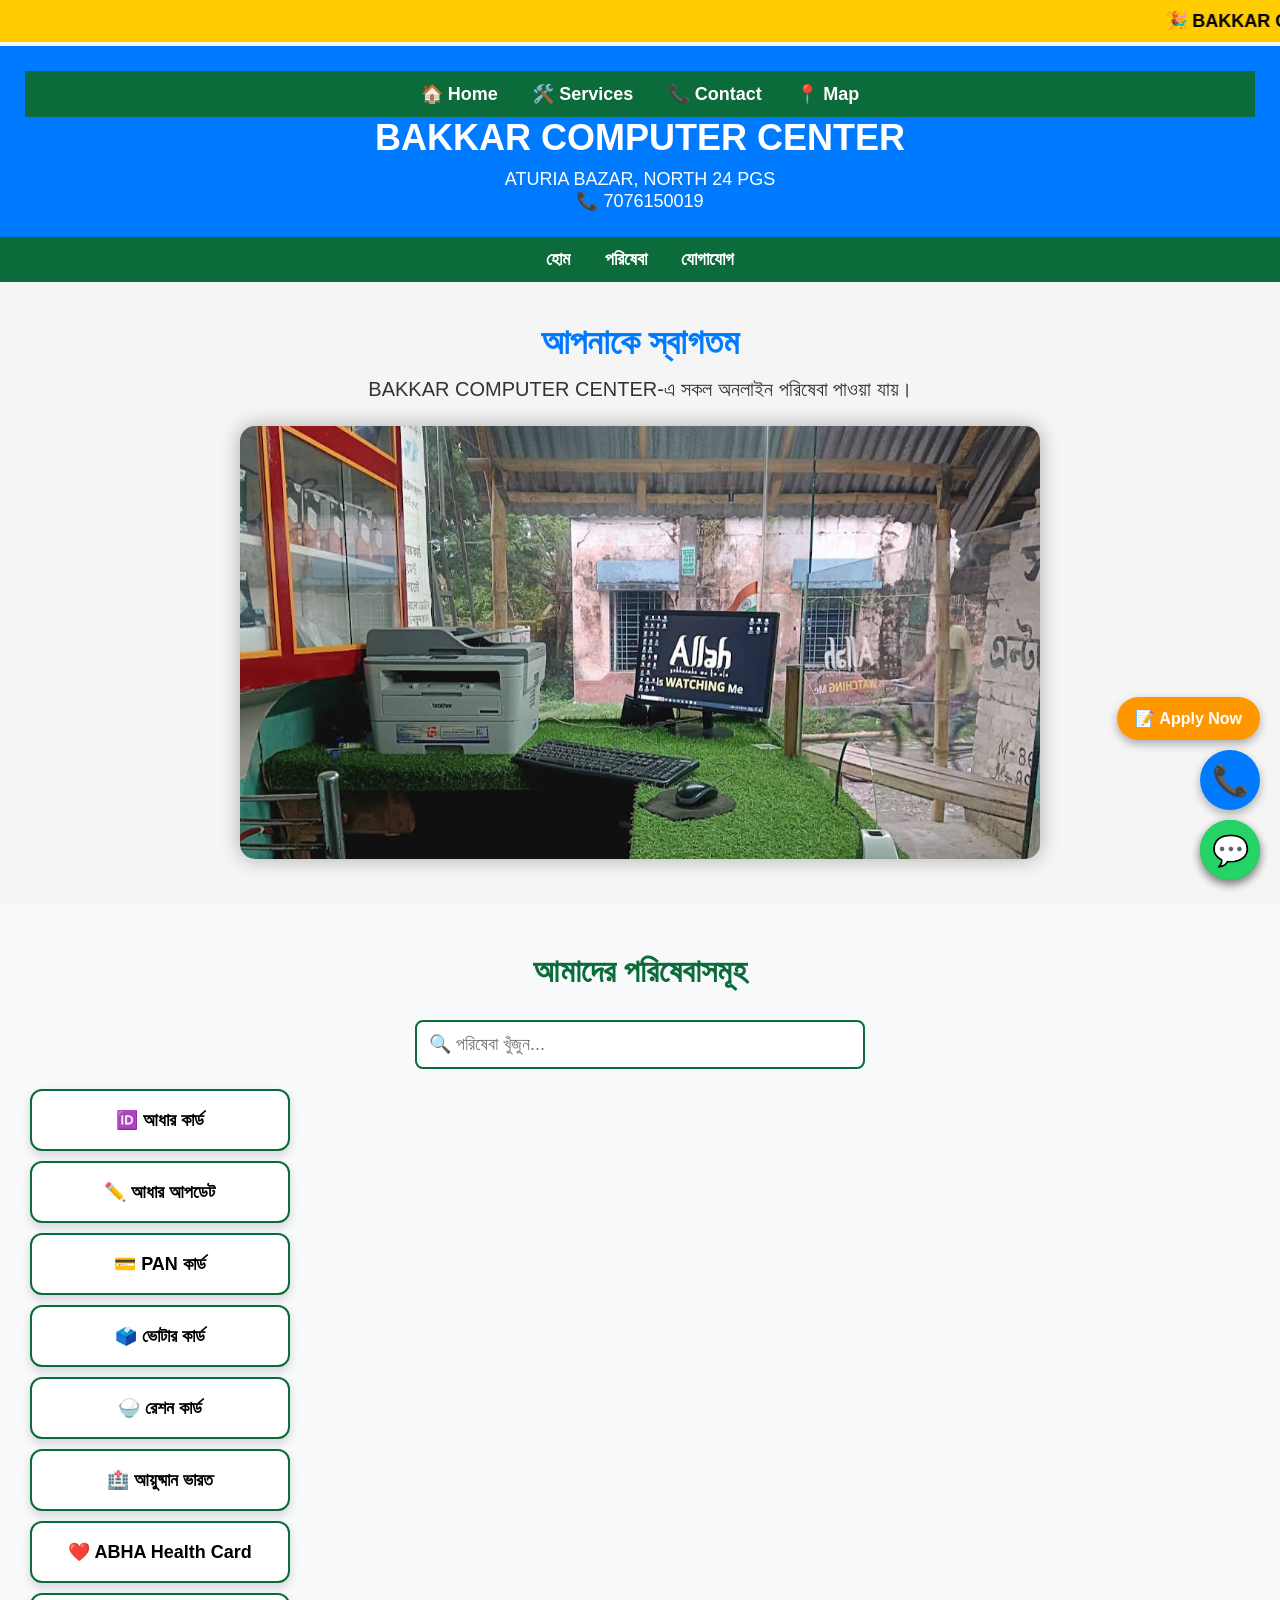
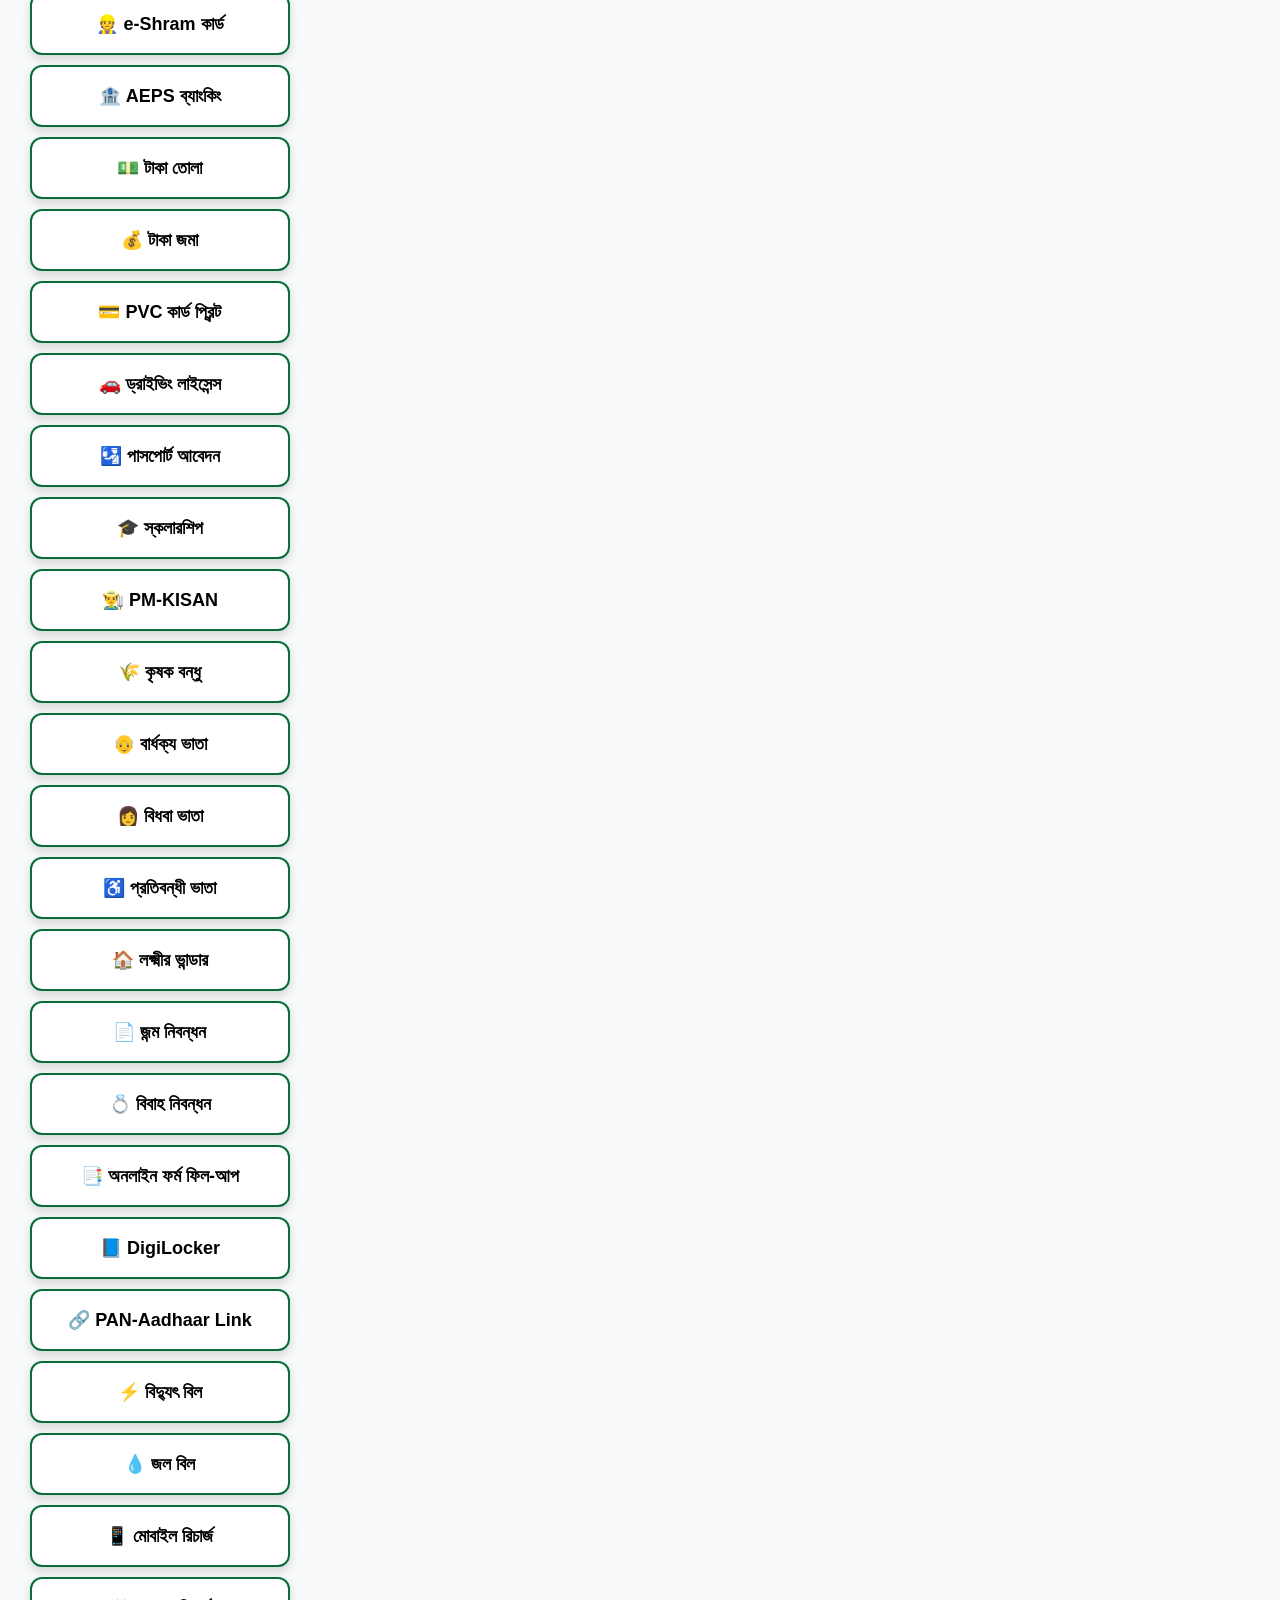
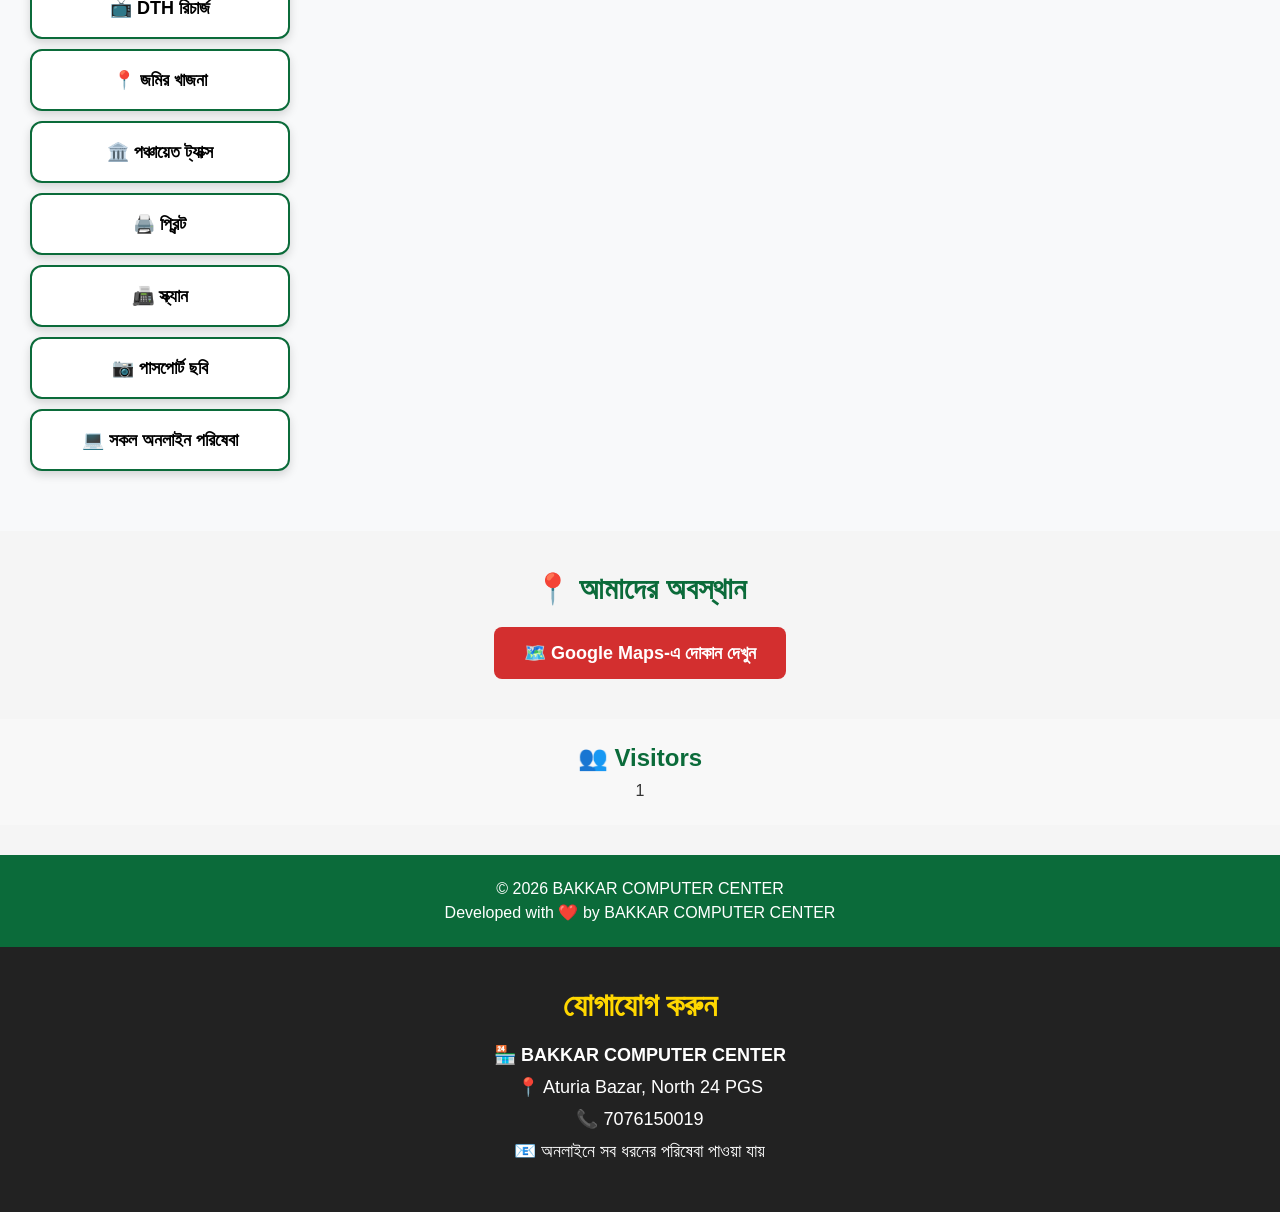
==== commit 064cd458: "Update index.html" ====
--- a/index.html
+++ b/index.html
@@ -42,7 +42,9 @@
 🆔 আধার কার্ড
 </a>
 <div class="service-card">✏️ আধার আপডেট</div>
-<div class="service-card">💳 PAN কার্ড</div>
+<a href="pan.html" class="service-card">
+💳 PAN কার্ড
+</a>
 <div class="service-card">🗳️ ভোটার কার্ড</div>
 <div class="service-card">🍚 রেশন কার্ড</div>
 <div class="service-card">🏥 আয়ুষ্মান ভারত</div>
--- a/style.css
+++ b/style.css
@@ -302,3 +302,8 @@
 nav a:hover{
 color:#ffcc00;
 }
+.service-card{
+    text-decoration: none;
+    display: block;
+    color: #000;
+}
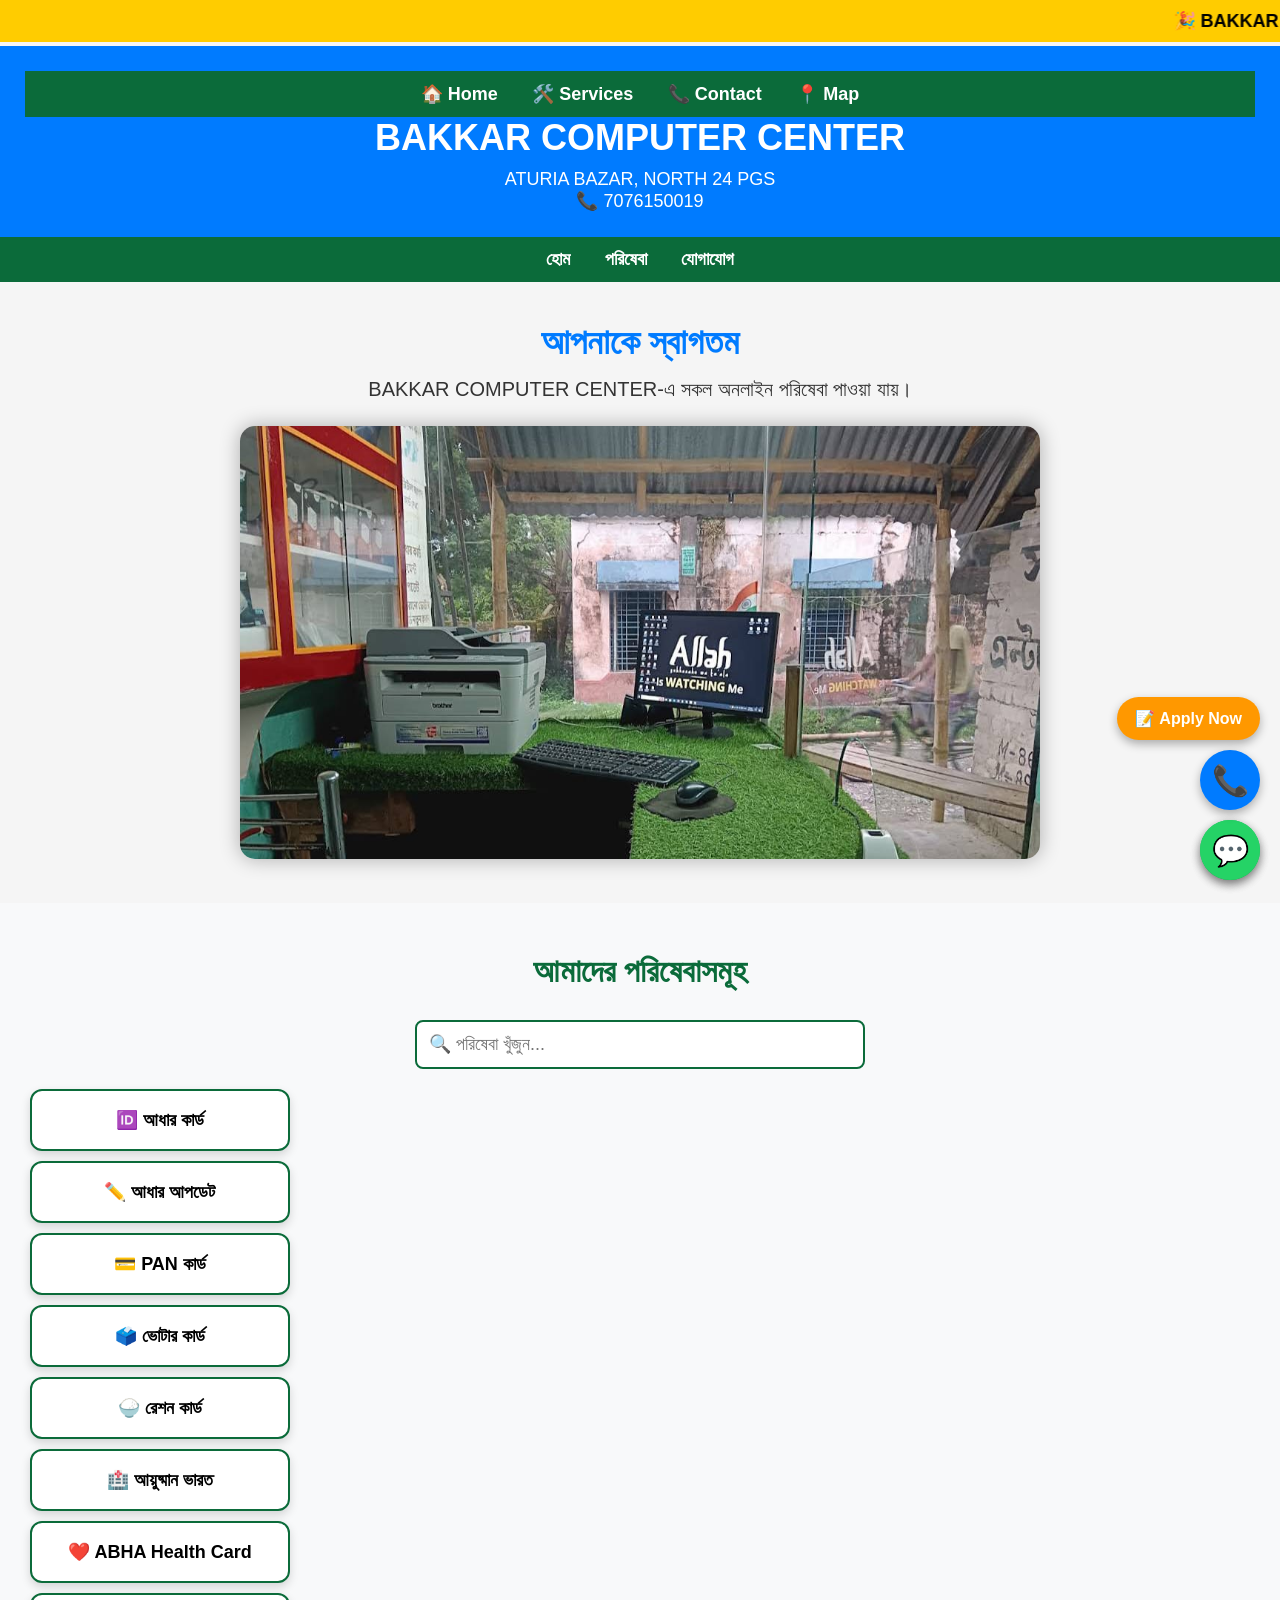
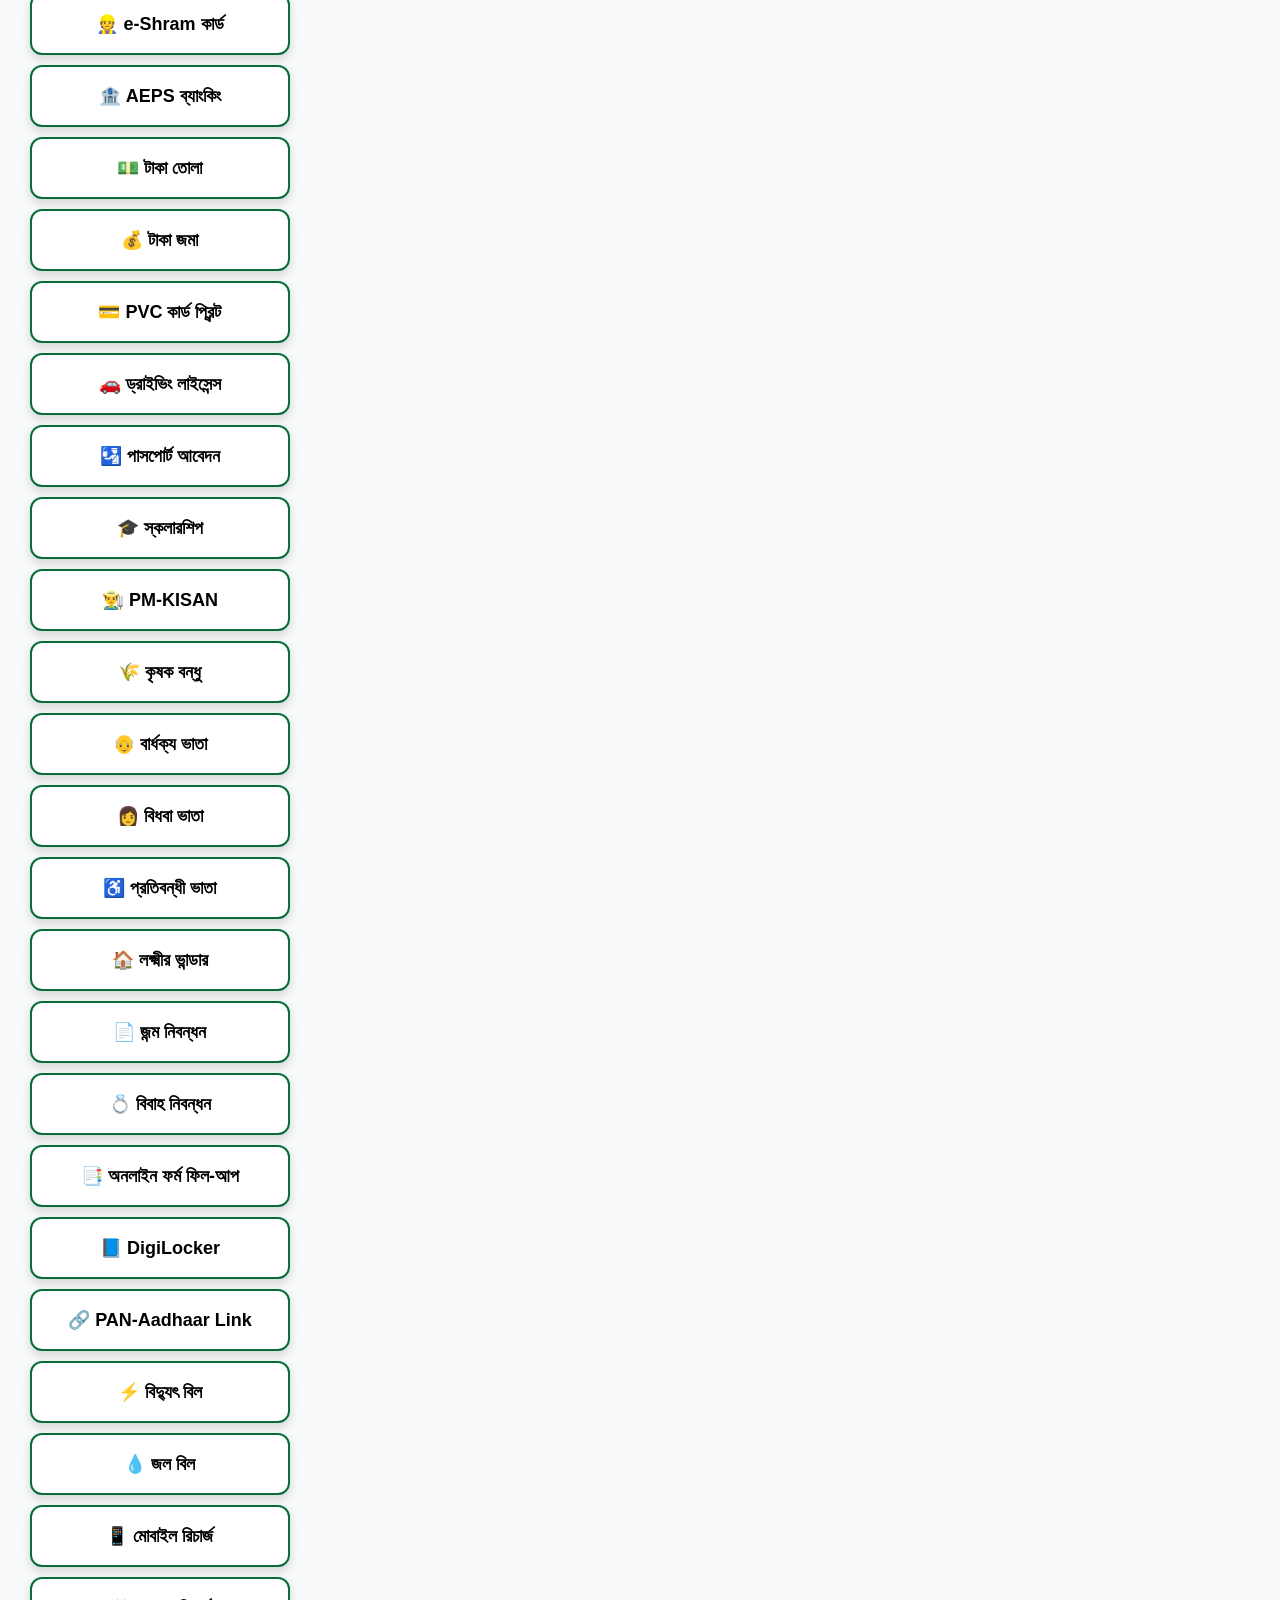
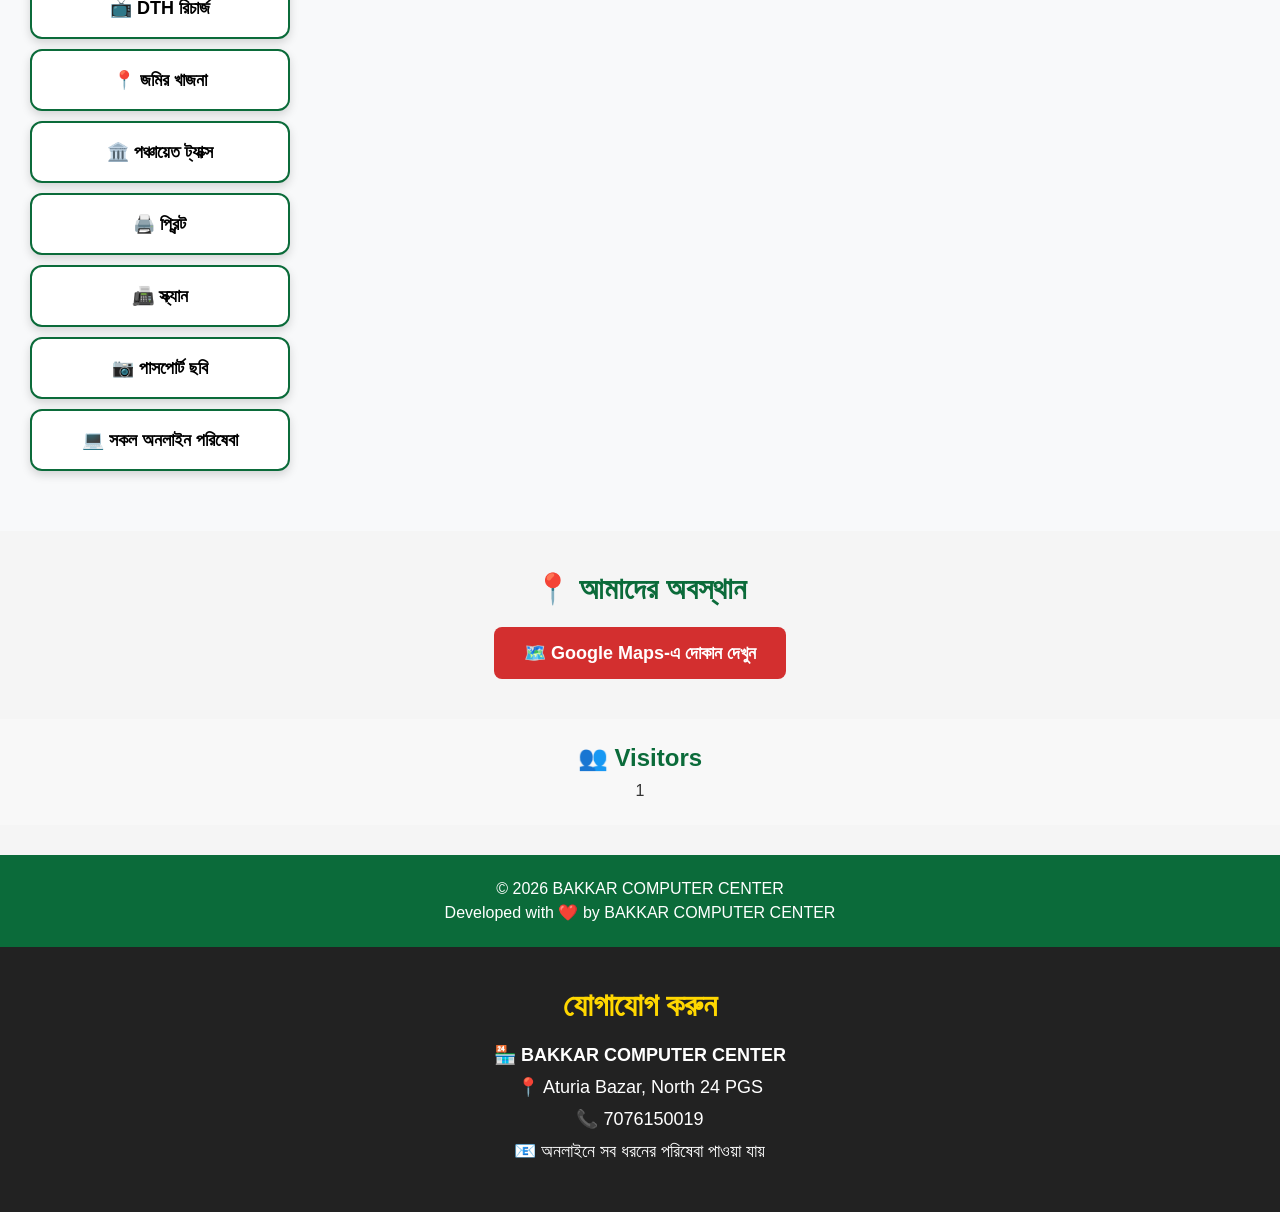
==== commit 8f6cdb58: "Update index.html" ====
--- a/index.html
+++ b/index.html
@@ -45,7 +45,9 @@
 <a href="pan.html" class="service-card">
 💳 PAN কার্ড
 </a>
-<div class="service-card">🗳️ ভোটার কার্ড</div>
+<a href="voter.html" class="service-card">
+🗳️ ভোটার কার্ড
+</a>
 <div class="service-card">🍚 রেশন কার্ড</div>
 <div class="service-card">🏥 আয়ুষ্মান ভারত</div>
 <div class="service-card">❤️ ABHA Health Card</div>
